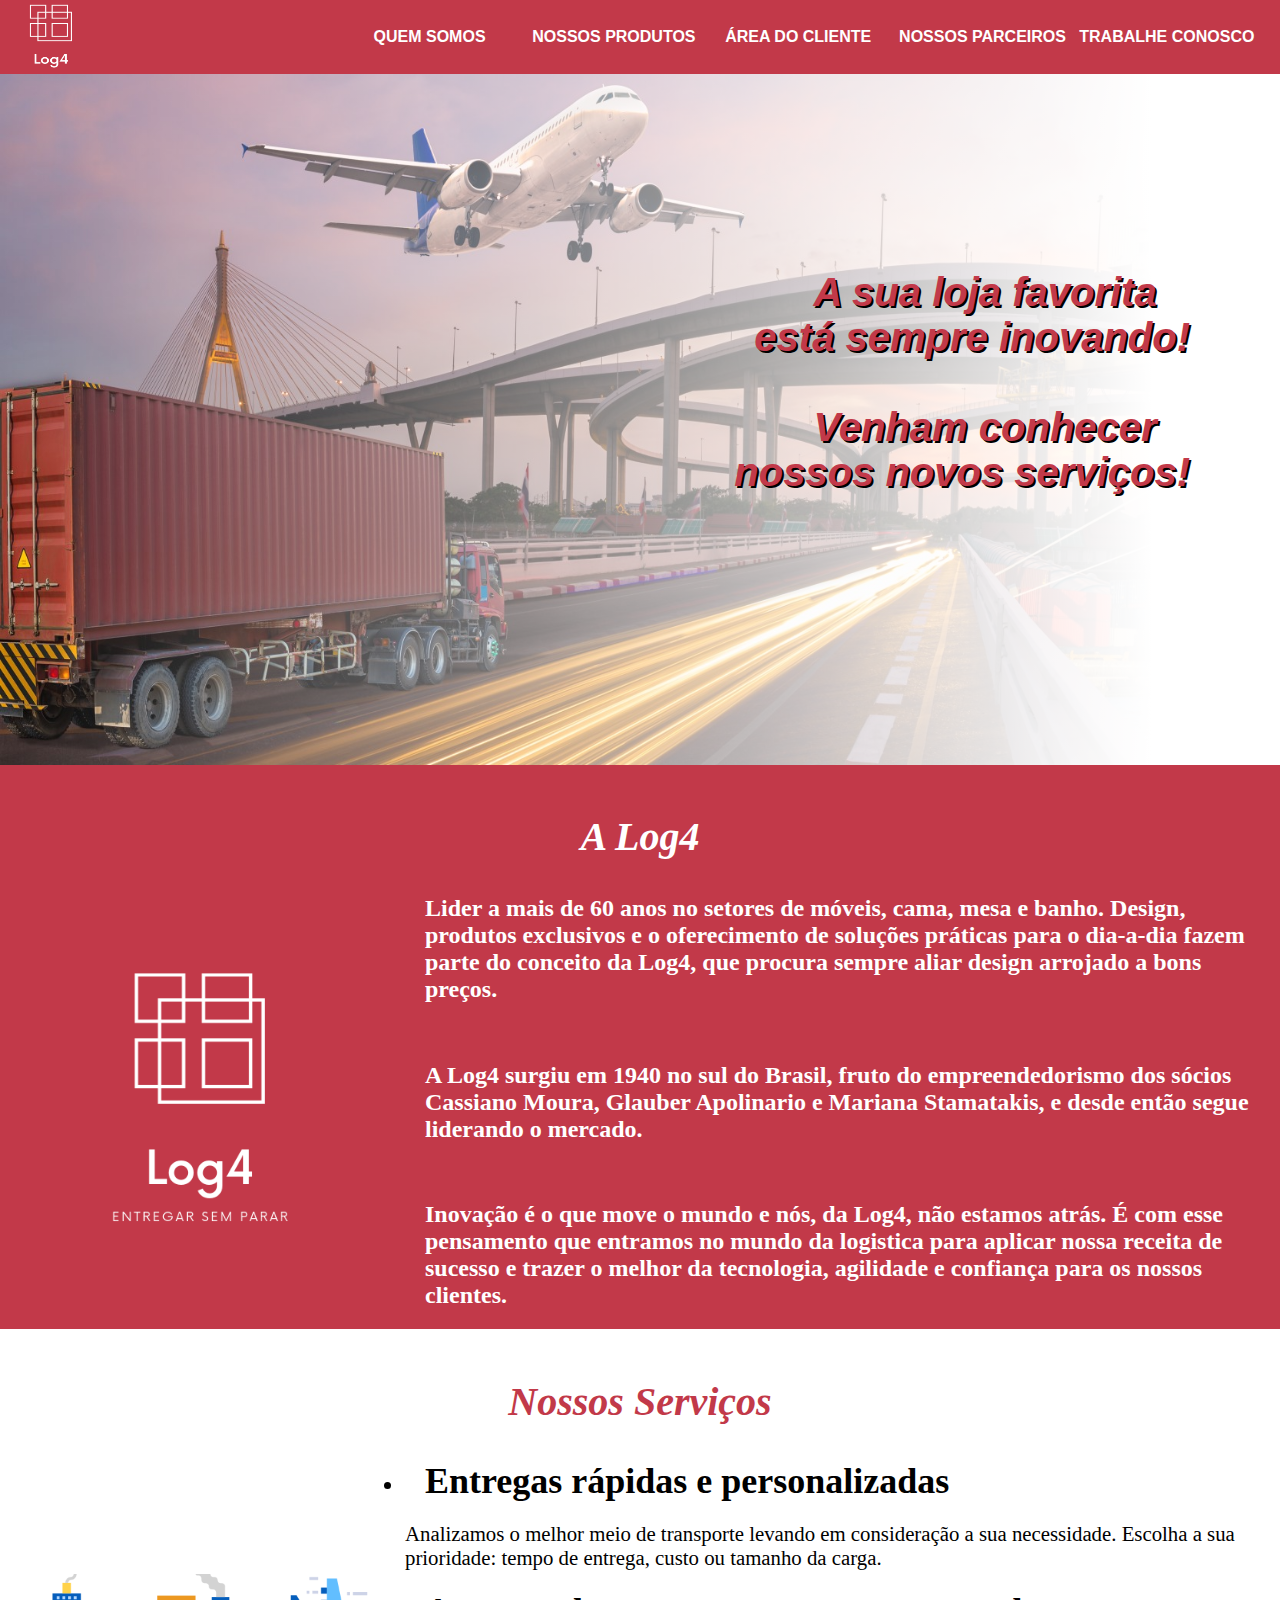
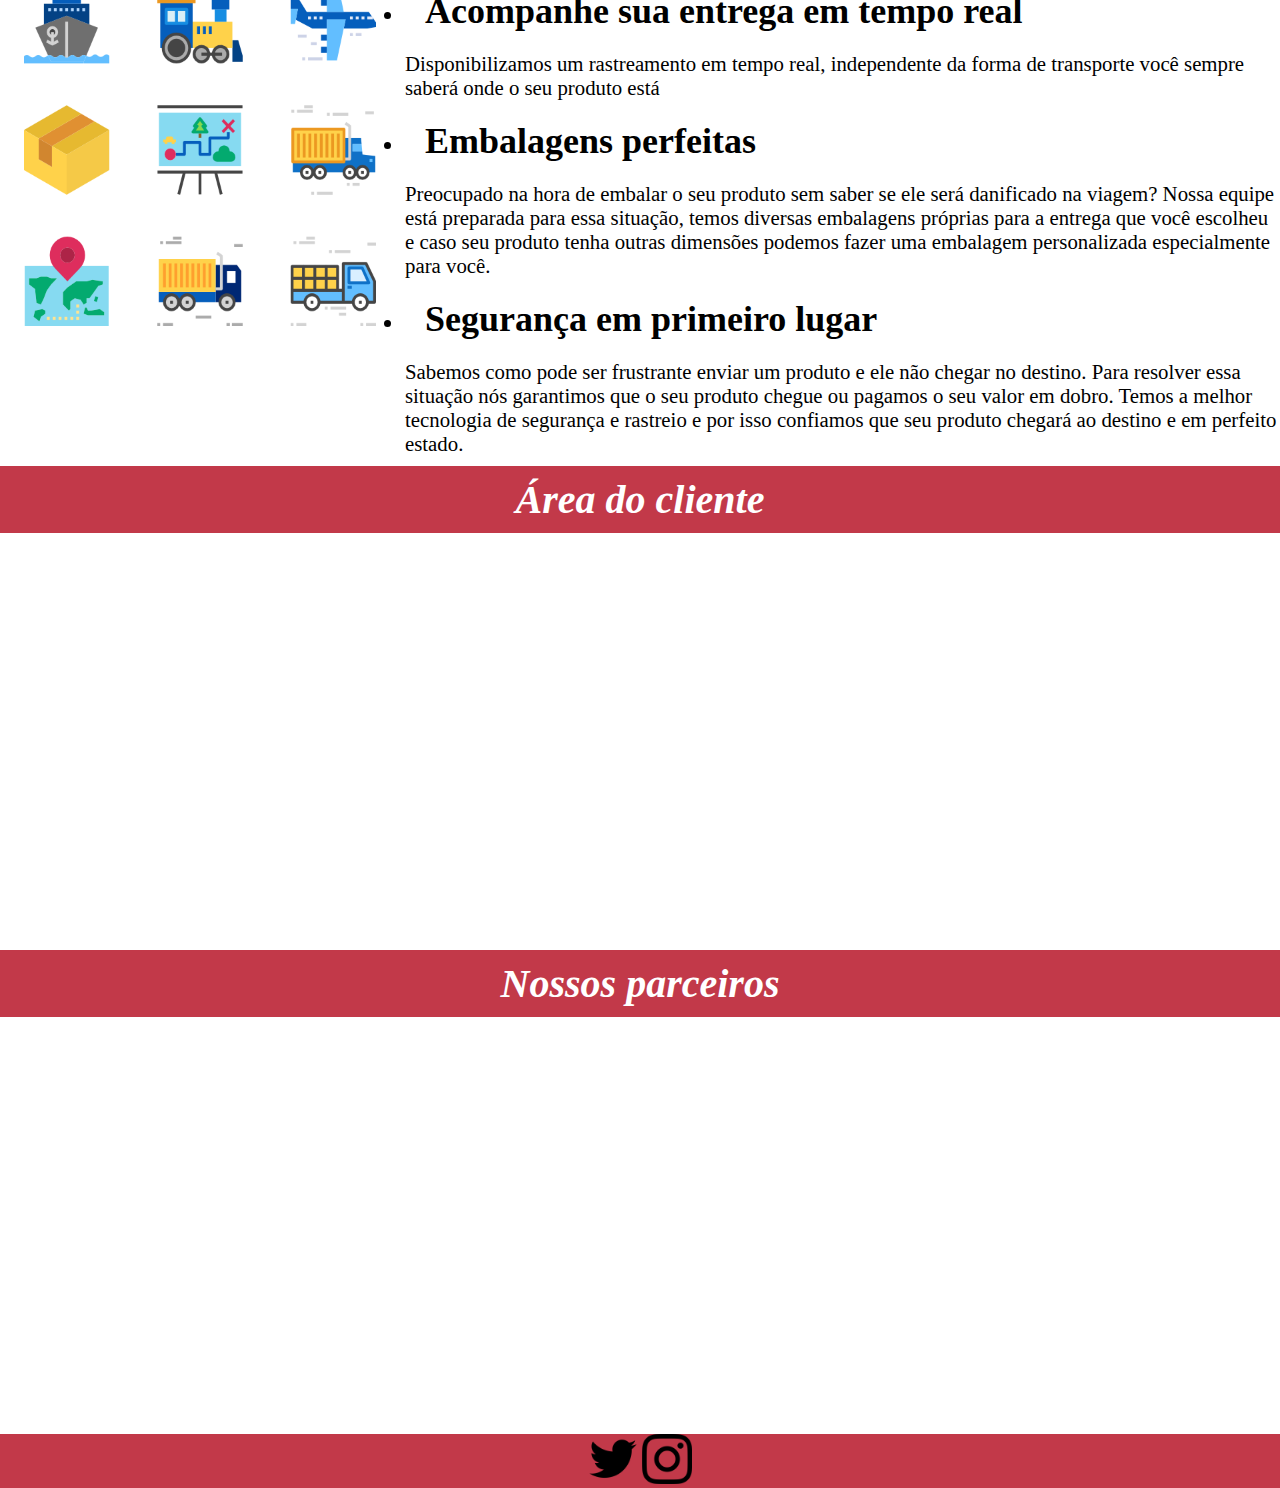
==== index.html @ bda20a0a "Adição do footer (básico)" ====
<!DOCTYPE html>
<html lang="en">
<head>
    <meta charset="UTF-8">
    <meta http-equiv="X-UA-Compatible" content="IE=edge">
    <meta name="viewport" content="width=device-width, initial-scale=1.0">
    <link rel="stylesheet" href="style.css">
    <title>Sua encomenda no caminho certo</title>
</head>
<body>

    <header>
        <div class="container_header">
            <a href="index.html"><img class="logo" src="./Imagens/logo2.png" alt="logo"></a>
            <nav class="navegacao">
                    <a href="#sobre_nos">Quem Somos</a></li>
                    <a href="#nossos_servicos">Nossos Produtos</a></li>
                    <a href="#area_cliente">Área do cliente</a></li>
                    <a href="#nossos_parceiros">Nossos Parceiros</a></li>
                    <a href="contato.html">Trabalhe Conosco</a></li>
                    <!-- <a href="">Contato</a></li> -->
            </nav>
        </div>
    </header>
    
    <main>
        
        <div class="fundo-foto">
            <h2 class="slogam">
                A sua loja favorita&nbsp&nbsp&nbsp <br> está sempre inovando! <br> <br>Venham conhecer&nbsp&nbsp&nbsp <br> nossos novos serviços! 
            </h2>
        </div> <!-- foto com slogan -->
        </div>
        <div id="sobre_nos"  class="layout-secao1"> <!-- Quem somos -->
            <h2 class="titulo-secao-menu">A Log4 </h2>
            <h3 class="texto-secao">Lider a mais de 60 anos no setores de móveis, cama, mesa e banho. Design, produtos exclusivos e o oferecimento de soluções práticas para o dia-a-dia fazem parte do conceito da Log4, que procura sempre aliar design arrojado a bons preços.</h3>

            <img src="./img/Log4.png" alt="logo log4" class="img">

            <h3 class="texto-secao">A Log4 surgiu em 1940 no sul do Brasil, fruto do empreendedorismo dos sócios Cassiano Moura, Glauber Apolinario e Mariana Stamatakis, e desde então segue liderando o mercado.</h3>
            
            <h3 class="texto-secao">Inovação é o que move o mundo e nós, da Log4, não estamos atrás. É com esse pensamento que entramos no mundo da logistica para aplicar nossa receita de sucesso e trazer o melhor da tecnologia, agilidade e confiança para os nossos clientes. 
            </h3>

            

        </div>
        <div id="nossos_servicos" class="layout-secao2"> <!-- Nossos Serviços -->
            <h2 class="titulo-secao-menu-branco"> Nossos Serviços </h2>

            <img src="./img/icones logistica.png" alt="logo log4" class="img">

            <ul>
                
                <li class="texto-secao"><b><h2>Entregas rápidas e personalizadas </h2></b></li>

                    <p> Analizamos o melhor meio de transporte levando em consideração a sua necessidade. Escolha a sua prioridade: tempo de entrega, custo ou tamanho da carga. </p>

                <li class="texto-secao"><b><h2>Acompanhe sua entrega em tempo real
                </h2></b></li>

                    <p>Disponibilizamos um rastreamento em tempo real, independente da forma de transporte você sempre saberá onde o seu produto está</p>

                <li class="texto-secao"><b><h2>Embalagens perfeitas
                </h2></b></li>

                    <p>Preocupado na hora de embalar o seu produto sem saber se ele será danificado na viagem? Nossa equipe está preparada para essa situação, temos diversas embalagens próprias para a entrega que você escolheu e caso seu produto tenha outras dimensões podemos fazer uma embalagem personalizada especialmente para você. </p>

                <li class="texto-secao"><b><h2> Segurança em primeiro lugar
                </h2></b></li>
                    <p> Sabemos como pode ser frustrante enviar um produto e ele não chegar no destino. Para resolver essa situação nós garantimos que o seu produto chegue ou pagamos o seu valor em dobro. Temos a melhor tecnologia de segurança e rastreio e por isso confiamos que seu produto chegará ao destino e em perfeito estado.</p>
            </ul>
            
        </div>
        <div id="area_cliente" class="layout-secao3"> <!-- Área do cliente -->
            <h2 class="titulo-secao-menu"> Área do cliente </h2>

        </div>
        <div id="nossos_parceiros" class="layout-secao4"> <!-- Nossos parceiros -->
            <h2 class="titulo-secao-menu"> Nossos parceiros</h2>
            
        </div>
    </main>
    
    <footer>
        <div>
            <a href="https://twitter.com"><img class="icones" src="./img/twitter.png" alt="twitter"></a>
            <a href="https://www.instagram.com"><img class="icones" src="./img/instagram.png" alt=""></a>
        </div>
    </footer>
    
</body>
</html>
---- style.css ----
*{
    margin: 0;
    padding: 0;
    box-sizing: border-box;
}
body{
    width: 100%;
    height: 100%;
}
/* #body_contato{
    width: 100%;
    height: 100%;
    position: relative;
} */
header{
    width: 100%;

}
a{
    text-transform: uppercase;
    
}
.container_header{
    position: fixed;
    display: flex;
    flex-direction: row;
    justify-content: space-between;
    vertical-align: middle;
    background-color: rgb(194, 57, 73);
    width: 100%;
    padding-left: 2%;
    padding-right: 2%;
}
.navegacao{
    display: grid;
    grid-template-columns: repeat(5,1fr);
    align-items: center;
    justify-content: center;
    width: 75%;
    font-size: 1em;
}

.logo{
    width: 50px;
    height: 70px;
}
.navegacao a{
    margin-left: 5%;
    color: white;
    text-align: center;
    font-family: sans-serif;
}
a:link, a:visited{
    text-decoration: none;
    font-weight: bolder;
}
a:hover{
    color: black;
}
form{
    font-size: 1em;
}
#f_nome{
    width: 20%;
}
#f_email{
    width: 20%;

}
#f_idade{
    width: 7%;
}
#f_sexo{
    width: 7%;
}
#f_experiencia{
    width: 20%;
}
#contato{
    color: #C23949;
    padding: 1%;
    display: grid;
    grid-template-columns: repeat(2,1fr);
    justify-content: center;
    /* position: relative; */
}

.icones{
    width: 50px;
    height: 50px;
}
footer{
    /* height: 10vh; */
    background-color: #C23949;
    height: 10%;
    width: 100%;
    text-align: center;
    margin-bottom: 0;
    bottom: 0;
    /* position: absolute; */
}
#footer_contato{
    /* height: 10vh; */
    background-color: #C23949;
    height: 7vh;
    width: 100%;
    text-align: center;
    margin-bottom: 0;
    bottom: 0;
    position: absolute;
}


@media screen and (max-device-width:480px) {
.navegacao{
    grid-template-columns: repeat(1,1fr);
    width: 100vw;
    text-align: center;
}
#contato{
    grid-template-columns: repeat(1,1fr);
}
.logo{
    display: none;
}
.container_header{
    padding: 0;
}

.navegacao a{
    margin-left: 0;
    padding-top: 2%;
    border-bottom: 1px solid black;
    width: 100%;
}

}


.fundo-foto {
    background-image: linear-gradient(to right, transparent 0%, #fff 60%), url(./img/transportes.jpg);
    height: 85vh;
    background-size: 100% 100%;
    -webkit-background-size: 150% 110%;
    -khtml-background-size: 100% 100%;
    -moz-background-size: 100% 100%
}



.fundo_contato{
    background-image:  url(./img/transportes.jpg);
    height: 25vh;
    background-size: 100% 100%;
    -webkit-background-size: 100% 320%;
}
.fundo_contato h2{
    padding-top: 6%;
    text-align: center;
    font-size: 3.5em;
    color: white;
    /* padding-right: 30%; */
    font-weight: bolder;
}

.slogam{
    text-align: right;
    margin-right: 10vh;
    padding-top: 30vh;
    color: #C23949;
    font-size: 40px;
    font-style: italic;
    font-weight: bolder;
    font-family: sans-serif ;
    text-shadow: 2px 2px black;
    /* position: absolute; */
    /* top: 2%; */
    /*justify-self: center;
    left: 25%; */
}


.titulo-secao-menu{
    padding: 10px;
    background-color: #C23949;
    color: white;
    grid-column: 1/3;
    text-align: center;
    font-size: 2.5em;
    font-style: italic;
    font-weight: bolder;
}
.titulo-secao-menu-branco{
    padding: 10px;
    background-color: white;
    color: #C23949;
    grid-column: 1/3;
    text-align: center;
    font-size: 2.5em;
    font-style: italic;
    font-weight: bolder;
}



.layout-secao1{
    padding-top: 3%;
    background-color: #C23949 ;
    color: white;
    display: grid;
    grid-template-columns: 0.5fr 2fr;
    grid-template-rows: 0.02fr 2fr 2fr 2fr;
    row-gap: 5px;
    column-gap: 5px;
    align-items: center;
}

    .img{
    grid-row: 2/5 ;
    width: 400px;
    height: 400px;
    padding-bottom: 6px;
}

.texto-secao {
    grid-column: 2/3;
    padding: 20px;
    font-size: 1.50em;
}

p{
    font-size: 1.3em;
}

.layout-secao2{
    padding-top: 3%;
    display: grid;
    grid-template-columns: 0.5fr 2fr;
    grid-template-rows: 0.02fr 2fr;
    row-gap: 5px;
    column-gap: 5px;
    align-items: center;}


.layout-secao3{
    display: grid;
    grid-template-columns: 0.5fr 2fr;
    grid-template-rows: 0.02fr 2fr 2fr 2fr;
    row-gap: 5px;
    column-gap: 5px;
    align-items: center;}

.layout-secao4{
    display: grid;
    grid-template-columns: 0.5fr 2fr;
    grid-template-rows: 0.02fr 2fr 2fr 2fr;
    row-gap: 5px;
    column-gap: 5px;
    align-items: center;}

    .layout-secao5{
        display: grid;
        grid-template-columns: 0.5fr 2fr;
        grid-template-rows: 0.02fr 2fr 2fr 2fr;
        row-gap: 5px;
        column-gap: 5px;
        align-items: center;}
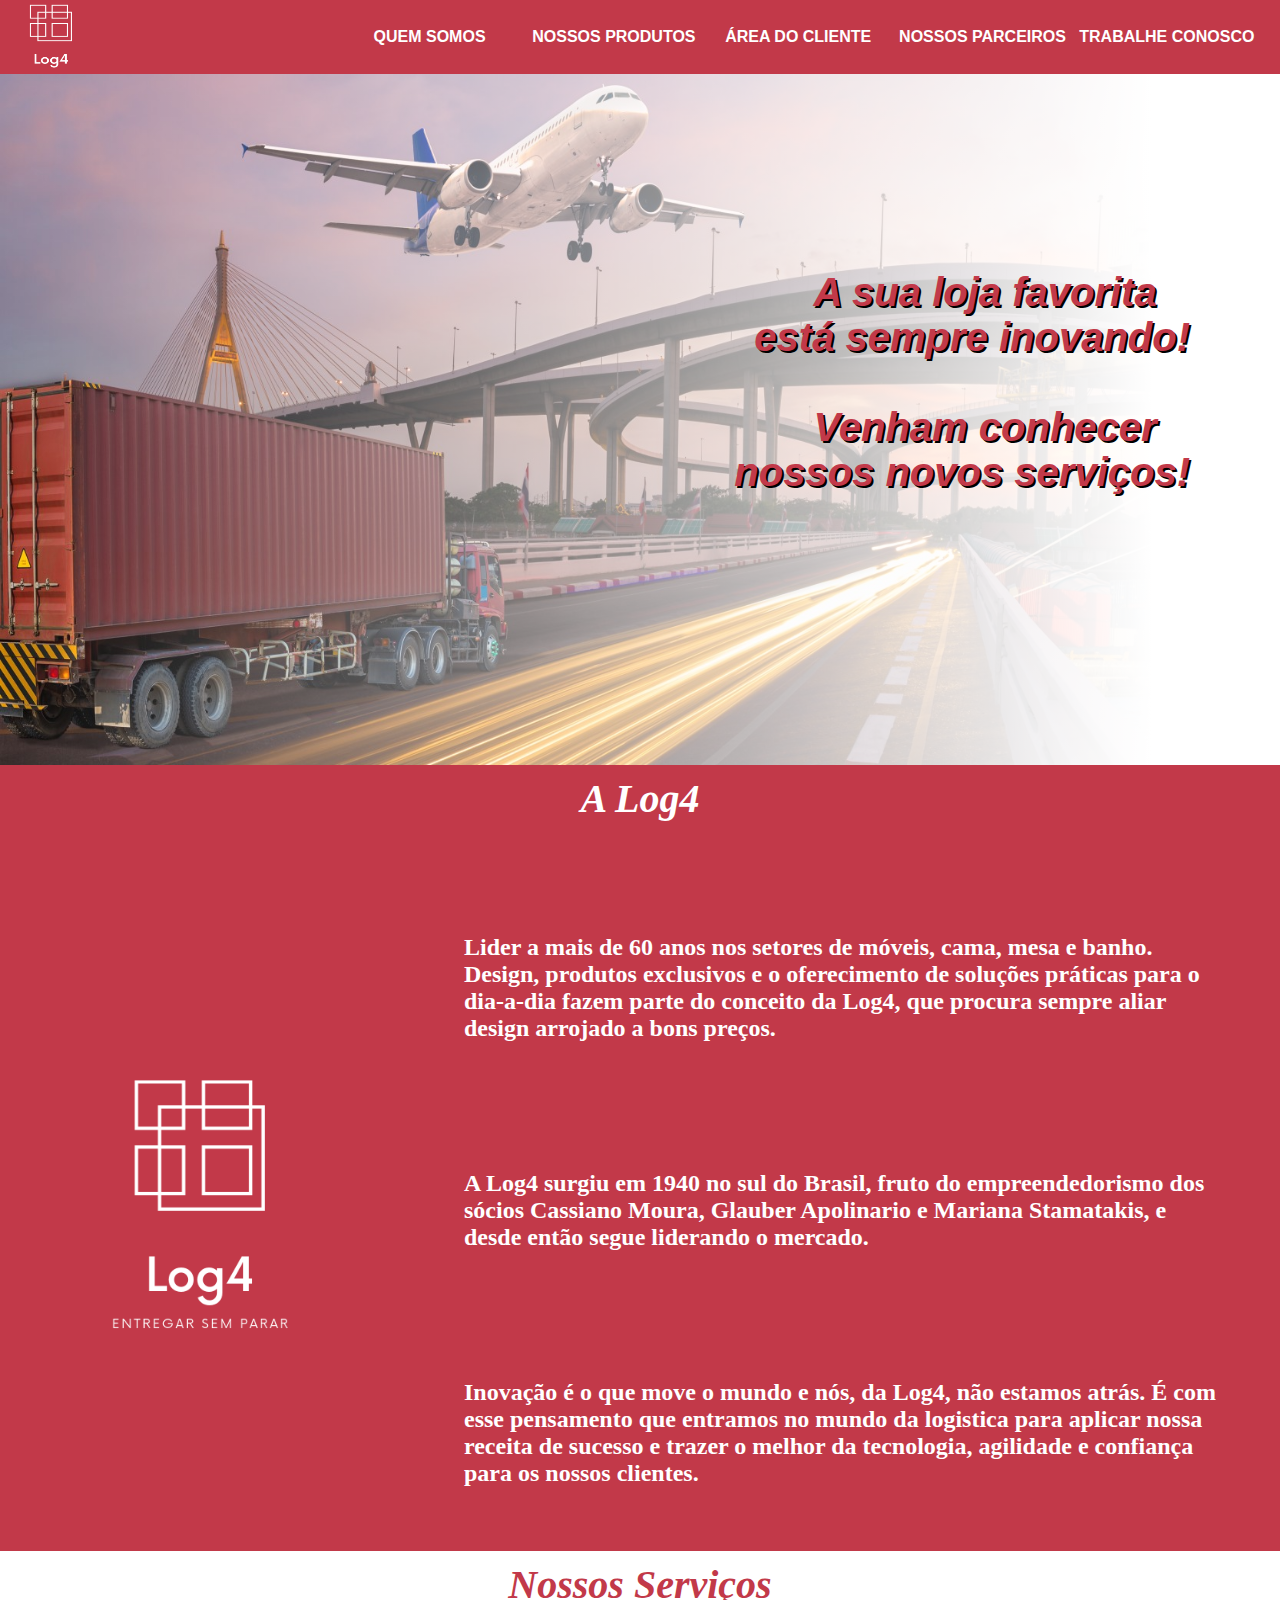
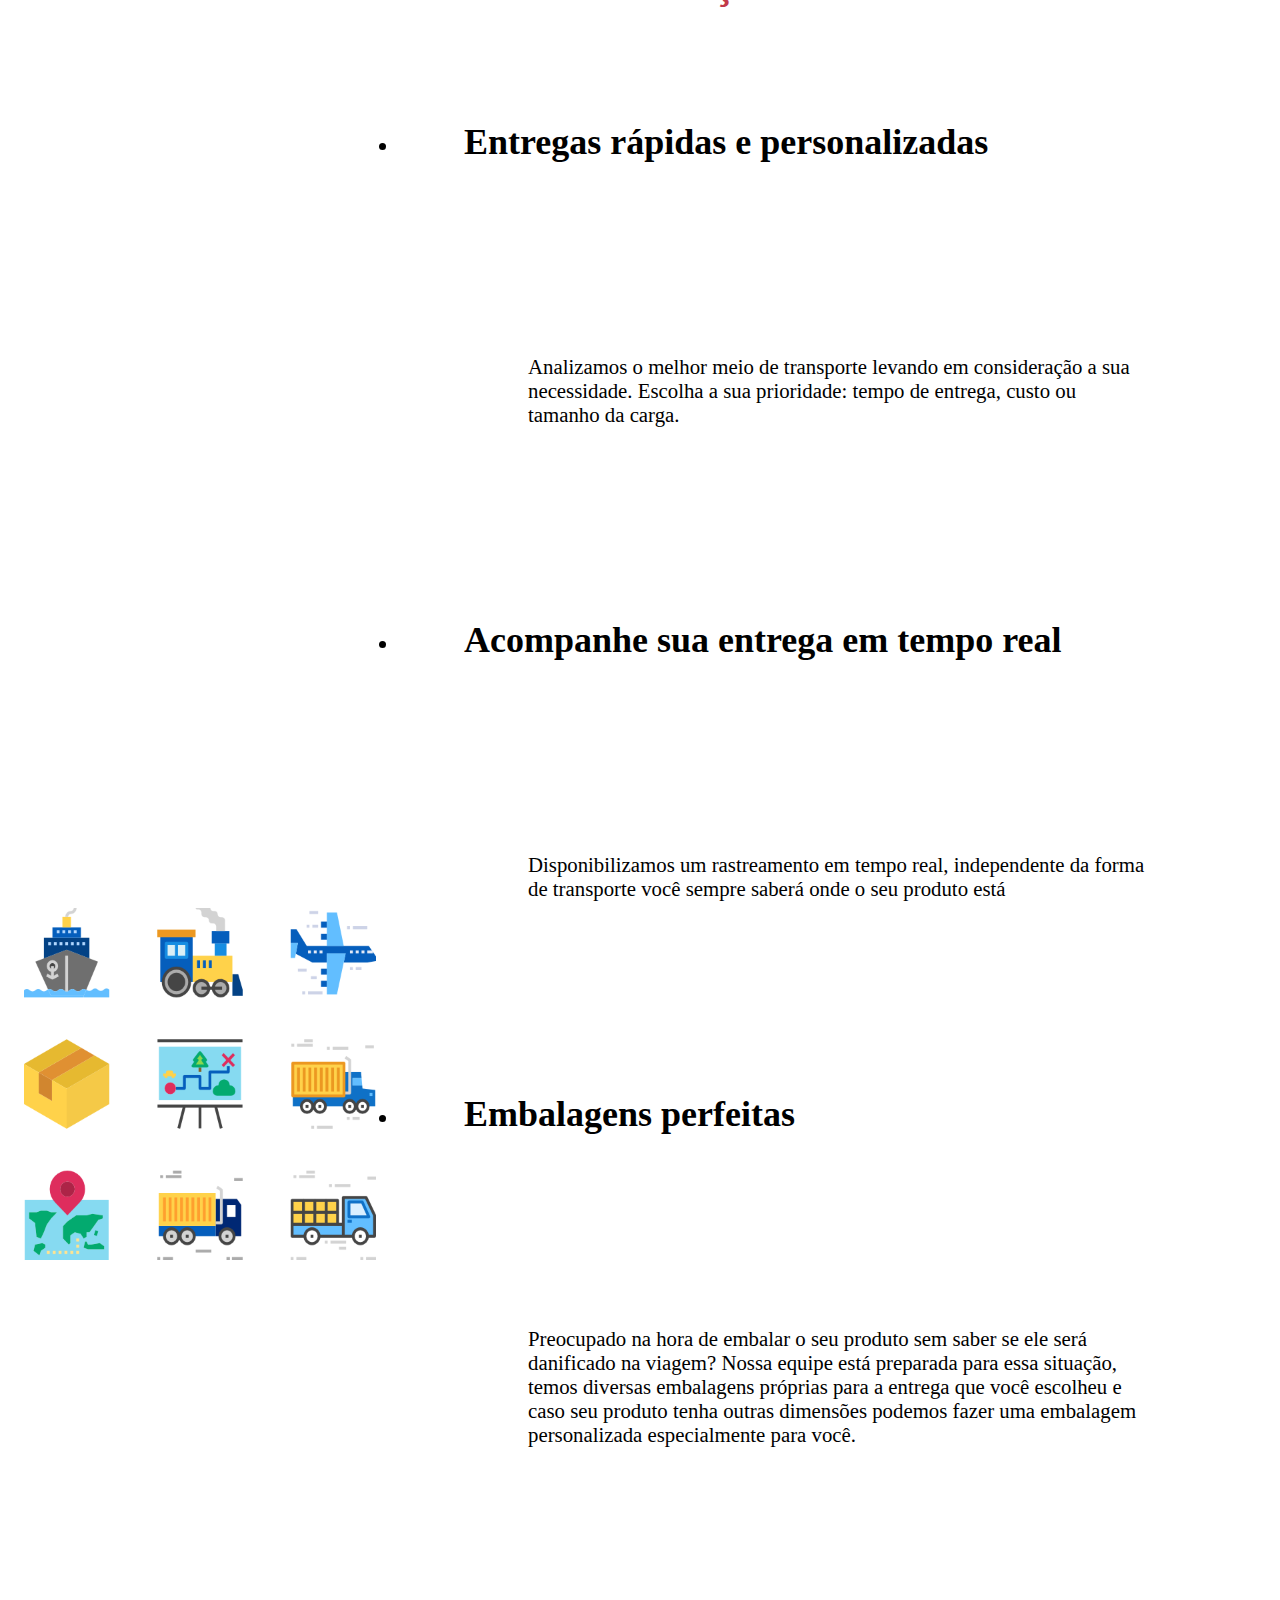
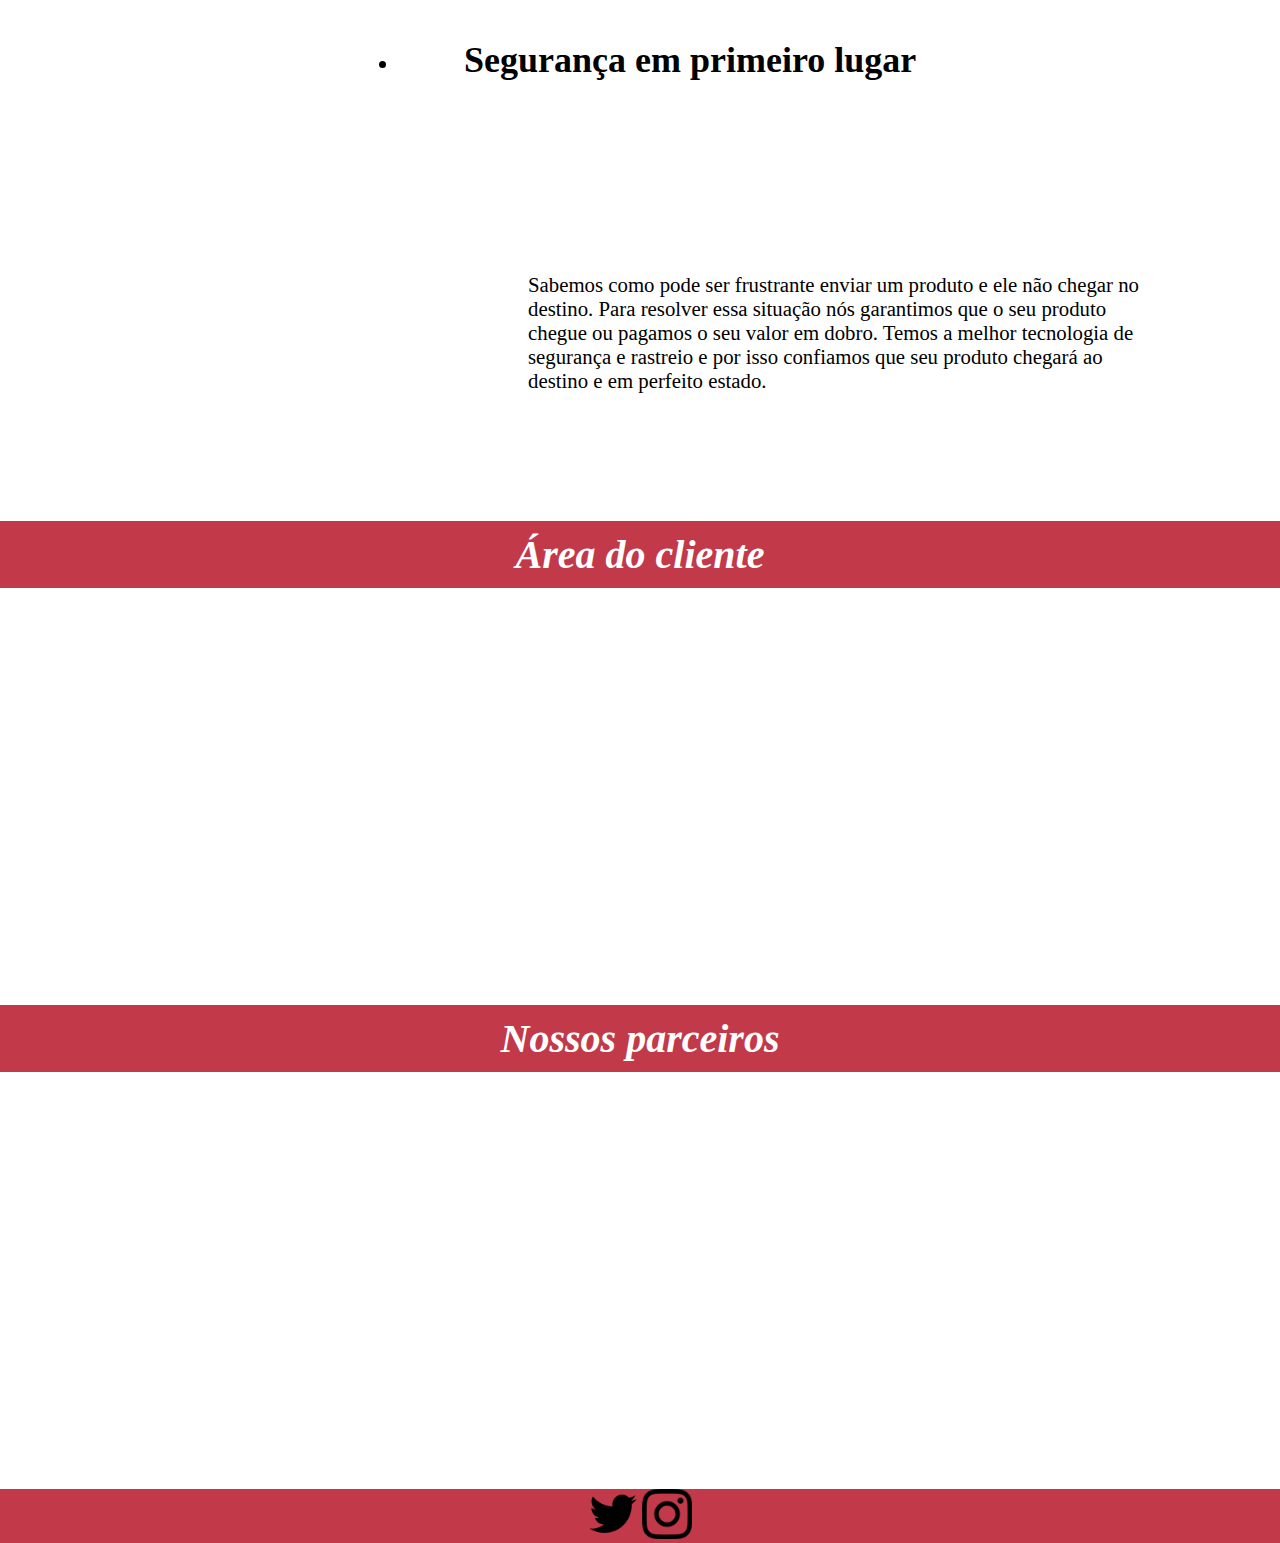
==== commit 04af6fe2: "correções de responsividade da tela principal" ====
--- a/index.html
+++ b/index.html
@@ -31,46 +31,46 @@
             </h2>
         </div> <!-- foto com slogan -->
         </div>
+        <h2 class="titulo-secao-menu">A Log4 </h2>
         <div id="sobre_nos"  class="layout-secao1"> <!-- Quem somos -->
-            <h2 class="titulo-secao-menu">A Log4 </h2>
-            <h3 class="texto-secao">Lider a mais de 60 anos no setores de móveis, cama, mesa e banho. Design, produtos exclusivos e o oferecimento de soluções práticas para o dia-a-dia fazem parte do conceito da Log4, que procura sempre aliar design arrojado a bons preços.</h3>
+            <section class="divsecao1">
+                <img src="./img/Log4.png" alt="logo log4" class="img">
+            </section>
+            <section class="divsecao1">
+                <h3 class="texto-secao">Lider a mais de 60 anos nos setores de móveis, cama, mesa e banho. Design, produtos exclusivos e o oferecimento de soluções práticas para o dia-a-dia fazem parte do conceito da Log4, que procura sempre aliar design arrojado a bons preços.</h3>
+                <h3 class="texto-secao">A Log4 surgiu em 1940 no sul do Brasil, fruto do empreendedorismo dos sócios Cassiano Moura, Glauber Apolinario e Mariana Stamatakis, e desde então segue liderando o mercado.</h3>
+                <h3 class="texto-secao">Inovação é o que move o mundo e nós, da Log4, não estamos atrás. É com esse pensamento que entramos no mundo da logistica para aplicar nossa receita de sucesso e trazer o melhor da tecnologia, agilidade e confiança para os nossos clientes.</h3>
+            </section>    
+        </div>
+        
+        <h2 class="titulo-secao-menu-branco"> Nossos Serviços </h2>
+        
+        <div id="nossos_servicos" class="layout-secao2"> <!-- Nossos Serviços -->
+            <section class="divsecao2">
+                <img src="./img/icones logistica.png" alt="logo log4" class="img">
+            </section>
+            <section class="divsecao2">
+                <ul>
+                    
+                    <li class="texto-secao"><b><h2>Entregas rápidas e personalizadas </h2></b></li>
 
-            <img src="./img/Log4.png" alt="logo log4" class="img">
+                        <p> Analizamos o melhor meio de transporte levando em consideração a sua necessidade. Escolha a sua prioridade: tempo de entrega, custo ou tamanho da carga. </p>
 
-            <h3 class="texto-secao">A Log4 surgiu em 1940 no sul do Brasil, fruto do empreendedorismo dos sócios Cassiano Moura, Glauber Apolinario e Mariana Stamatakis, e desde então segue liderando o mercado.</h3>
-            
-            <h3 class="texto-secao">Inovação é o que move o mundo e nós, da Log4, não estamos atrás. É com esse pensamento que entramos no mundo da logistica para aplicar nossa receita de sucesso e trazer o melhor da tecnologia, agilidade e confiança para os nossos clientes. 
-            </h3>
+                    <li class="texto-secao"><b><h2>Acompanhe sua entrega em tempo real
+                    </h2></b></li>
 
-            
+                        <p>Disponibilizamos um rastreamento em tempo real, independente da forma de transporte você sempre saberá onde o seu produto está</p>
 
-        </div>
-        <div id="nossos_servicos" class="layout-secao2"> <!-- Nossos Serviços -->
-            <h2 class="titulo-secao-menu-branco"> Nossos Serviços </h2>
+                    <li class="texto-secao"><b><h2>Embalagens perfeitas
+                    </h2></b></li>
 
-            <img src="./img/icones logistica.png" alt="logo log4" class="img">
+                        <p>Preocupado na hora de embalar o seu produto sem saber se ele será danificado na viagem? Nossa equipe está preparada para essa situação, temos diversas embalagens próprias para a entrega que você escolheu e caso seu produto tenha outras dimensões podemos fazer uma embalagem personalizada especialmente para você. </p>
 
-            <ul>
-                
-                <li class="texto-secao"><b><h2>Entregas rápidas e personalizadas </h2></b></li>
-
-                    <p> Analizamos o melhor meio de transporte levando em consideração a sua necessidade. Escolha a sua prioridade: tempo de entrega, custo ou tamanho da carga. </p>
-
-                <li class="texto-secao"><b><h2>Acompanhe sua entrega em tempo real
-                </h2></b></li>
-
-                    <p>Disponibilizamos um rastreamento em tempo real, independente da forma de transporte você sempre saberá onde o seu produto está</p>
-
-                <li class="texto-secao"><b><h2>Embalagens perfeitas
-                </h2></b></li>
-
-                    <p>Preocupado na hora de embalar o seu produto sem saber se ele será danificado na viagem? Nossa equipe está preparada para essa situação, temos diversas embalagens próprias para a entrega que você escolheu e caso seu produto tenha outras dimensões podemos fazer uma embalagem personalizada especialmente para você. </p>
-
-                <li class="texto-secao"><b><h2> Segurança em primeiro lugar
-                </h2></b></li>
-                    <p> Sabemos como pode ser frustrante enviar um produto e ele não chegar no destino. Para resolver essa situação nós garantimos que o seu produto chegue ou pagamos o seu valor em dobro. Temos a melhor tecnologia de segurança e rastreio e por isso confiamos que seu produto chegará ao destino e em perfeito estado.</p>
-            </ul>
-            
+                    <li class="texto-secao"><b><h2> Segurança em primeiro lugar
+                    </h2></b></li>
+                        <p> Sabemos como pode ser frustrante enviar um produto e ele não chegar no destino. Para resolver essa situação nós garantimos que o seu produto chegue ou pagamos o seu valor em dobro. Temos a melhor tecnologia de segurança e rastreio e por isso confiamos que seu produto chegará ao destino e em perfeito estado.</p>
+                </ul>
+            </section>
         </div>
         <div id="area_cliente" class="layout-secao3"> <!-- Área do cliente -->
             <h2 class="titulo-secao-menu"> Área do cliente </h2>
--- a/style.css
+++ b/style.css
@@ -133,6 +133,17 @@
     border-bottom: 1px solid black;
     width: 100%;
 }
+.fundo-foto{
+    display: none;
+}
+
+#sobre_nos{
+    grid-template-columns: repeat(1,1fr);
+}
+
+#nossos_servicos{
+    grid-template-columns: repeat(1,1fr);
+}
 
 }
 
@@ -209,13 +220,20 @@
     color: white;
     display: grid;
     grid-template-columns: 0.5fr 2fr;
+    /* grid-template-columns: 0.5fr 2fr;
     grid-template-rows: 0.02fr 2fr 2fr 2fr;
     row-gap: 5px;
-    column-gap: 5px;
+    column-gap: 5px; */
     align-items: center;
-}
-
-    .img{
+    justify-content: center;
+}
+
+.divsecao1{
+
+}
+
+
+.img{
     grid-row: 2/5 ;
     width: 400px;
     height: 400px;
@@ -224,22 +242,24 @@
 
 .texto-secao {
     grid-column: 2/3;
-    padding: 20px;
+    padding: 5vw;
     font-size: 1.50em;
 }
 
 p{
     font-size: 1.3em;
+    padding: 10vw;
 }
 
 .layout-secao2{
     padding-top: 3%;
     display: grid;
     grid-template-columns: 0.5fr 2fr;
-    grid-template-rows: 0.02fr 2fr;
-    row-gap: 5px;
-    column-gap: 5px;
-    align-items: center;}
+    /* grid-template-rows: 0.02fr 2fr;
+    row-gap: 5px;
+    column-gap: 5px; */
+    align-items: center;
+    justify-content: center;}
 
 
 .layout-secao3{
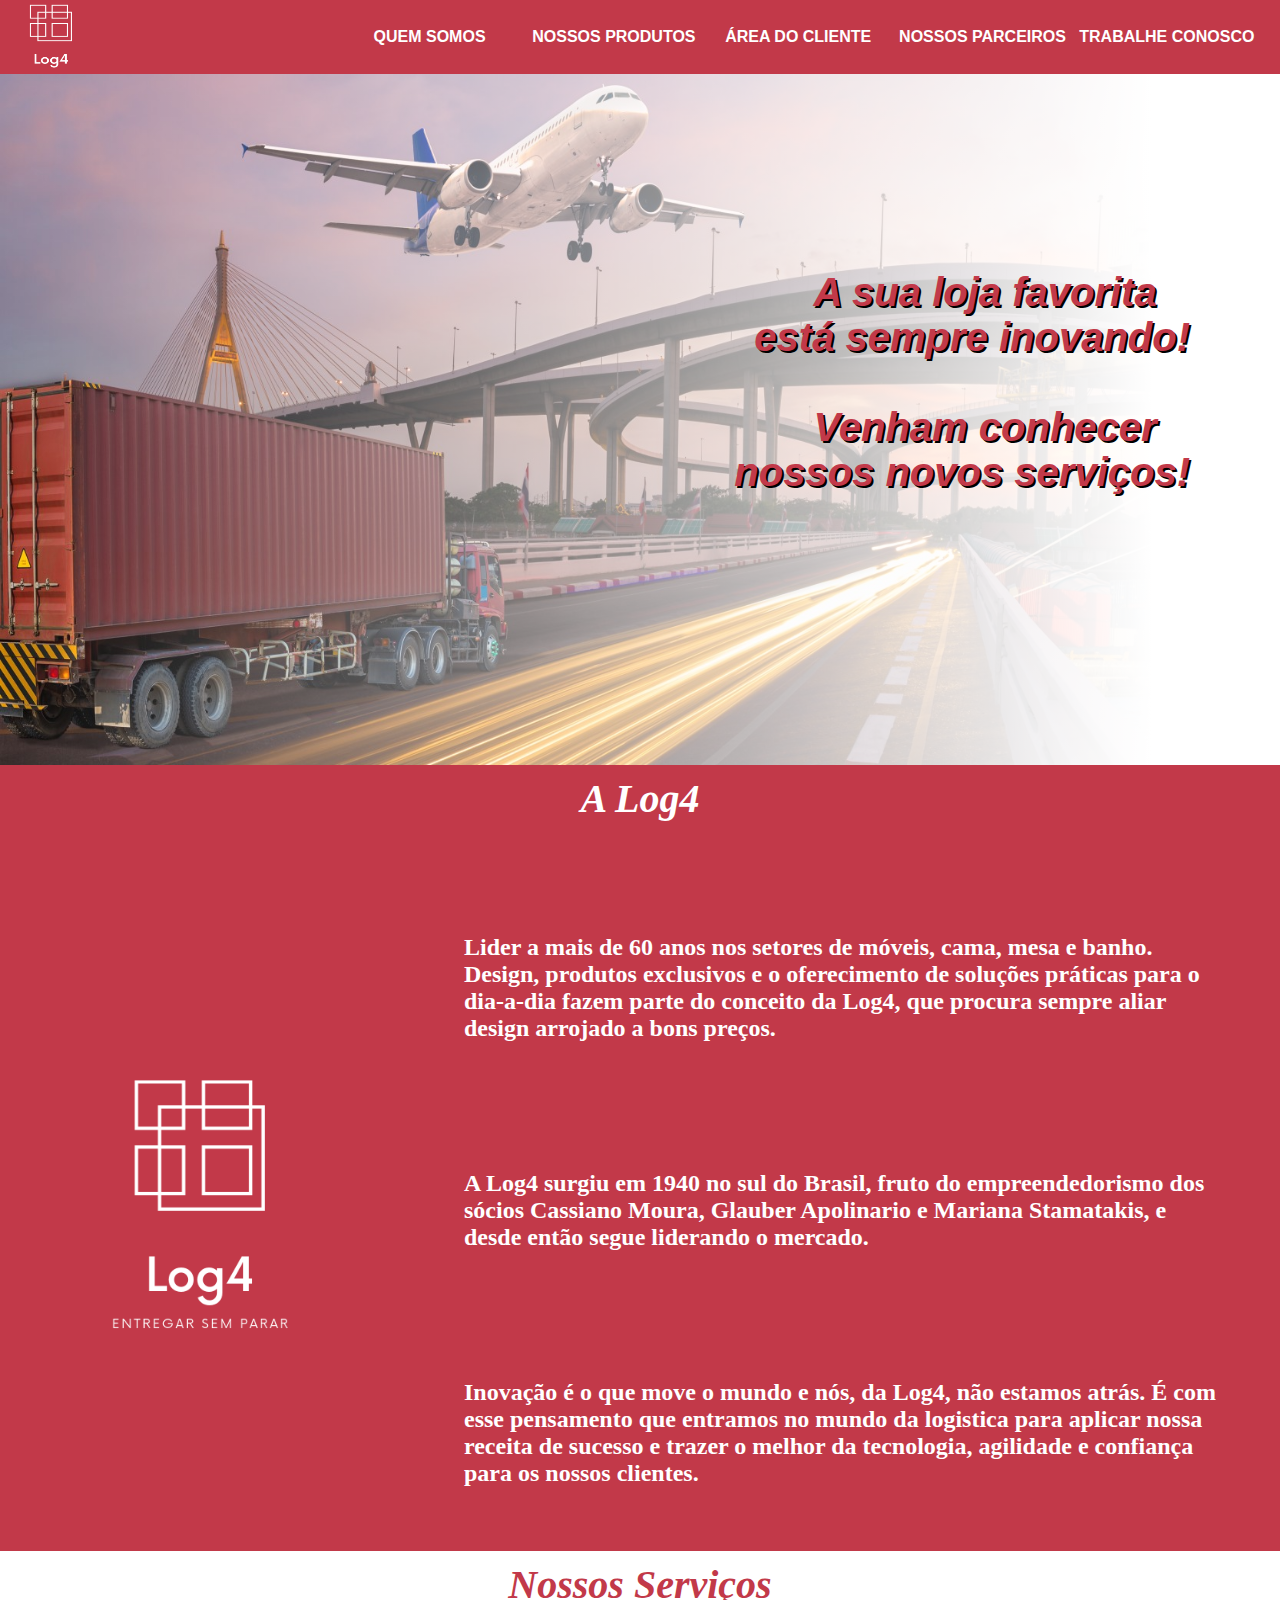
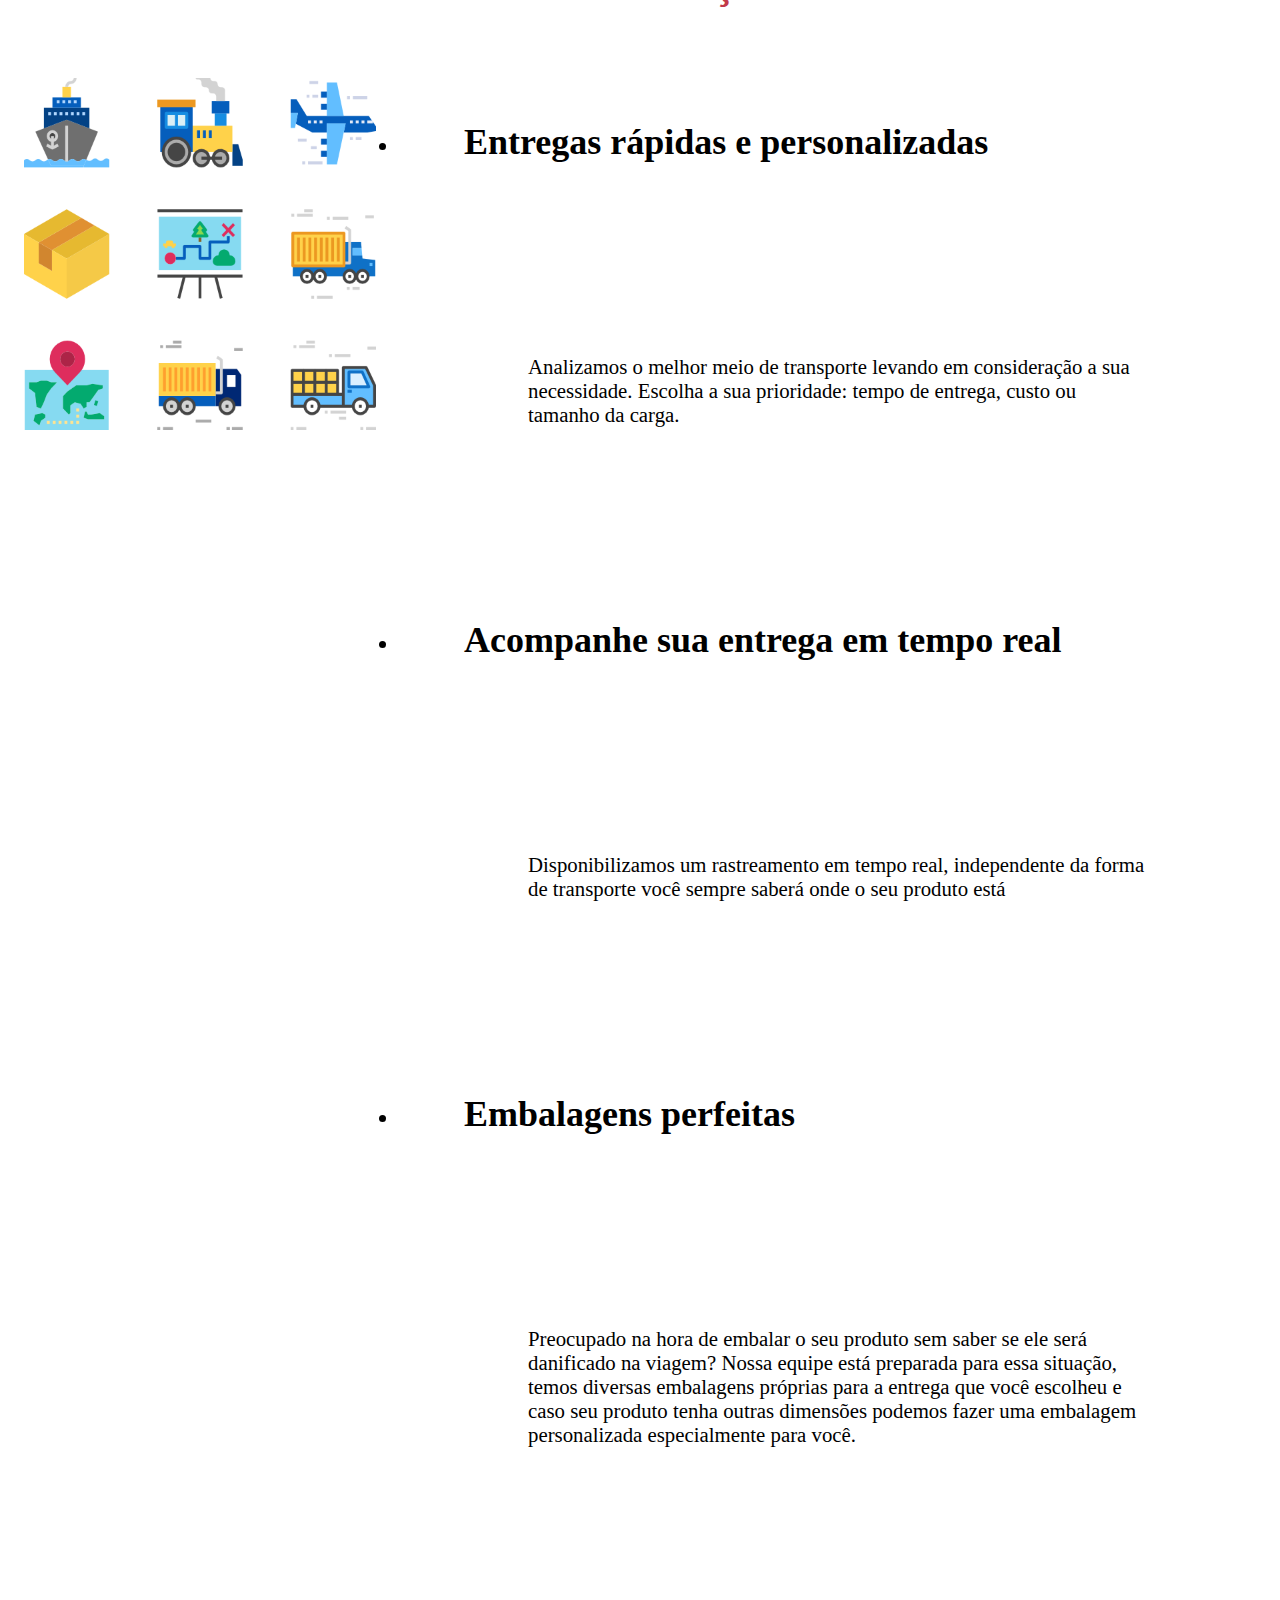
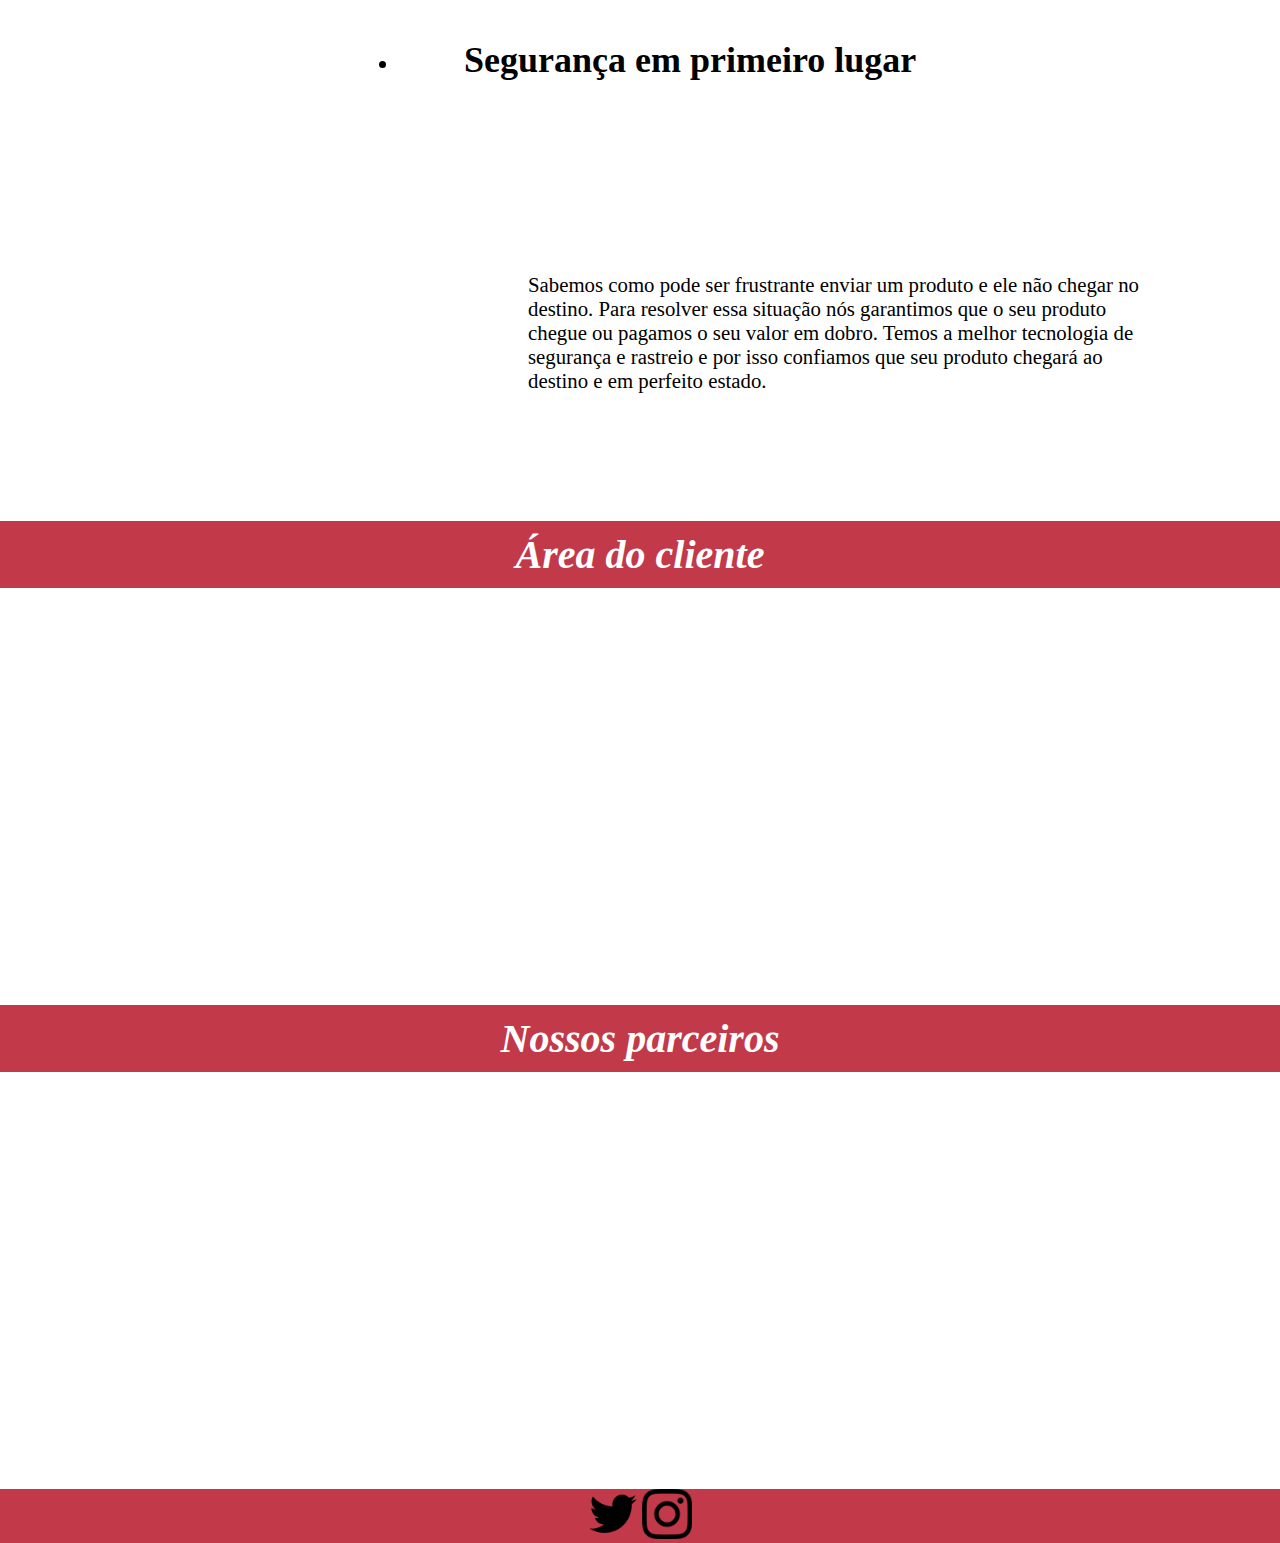
==== commit 392c1f66: "recorte dos icones de logistica" ====
--- a/index.html
+++ b/index.html
@@ -51,21 +51,14 @@
             </section>
             <section class="divsecao2">
                 <ul>
-                    
                     <li class="texto-secao"><b><h2>Entregas rápidas e personalizadas </h2></b></li>
-
                         <p> Analizamos o melhor meio de transporte levando em consideração a sua necessidade. Escolha a sua prioridade: tempo de entrega, custo ou tamanho da carga. </p>
-
                     <li class="texto-secao"><b><h2>Acompanhe sua entrega em tempo real
                     </h2></b></li>
-
                         <p>Disponibilizamos um rastreamento em tempo real, independente da forma de transporte você sempre saberá onde o seu produto está</p>
-
                     <li class="texto-secao"><b><h2>Embalagens perfeitas
                     </h2></b></li>
-
                         <p>Preocupado na hora de embalar o seu produto sem saber se ele será danificado na viagem? Nossa equipe está preparada para essa situação, temos diversas embalagens próprias para a entrega que você escolheu e caso seu produto tenha outras dimensões podemos fazer uma embalagem personalizada especialmente para você. </p>
-
                     <li class="texto-secao"><b><h2> Segurança em primeiro lugar
                     </h2></b></li>
                         <p> Sabemos como pode ser frustrante enviar um produto e ele não chegar no destino. Para resolver essa situação nós garantimos que o seu produto chegue ou pagamos o seu valor em dobro. Temos a melhor tecnologia de segurança e rastreio e por isso confiamos que seu produto chegará ao destino e em perfeito estado.</p>
--- a/style.css
+++ b/style.css
@@ -228,9 +228,7 @@
     justify-content: center;
 }
 
-.divsecao1{
-
-}
+
 
 
 .img{
@@ -258,9 +256,9 @@
     /* grid-template-rows: 0.02fr 2fr;
     row-gap: 5px;
     column-gap: 5px; */
-    align-items: center;
-    justify-content: center;}
-
+    /* align-items: center;
+    justify-content: center;} */
+}
 
 .layout-secao3{
     display: grid;
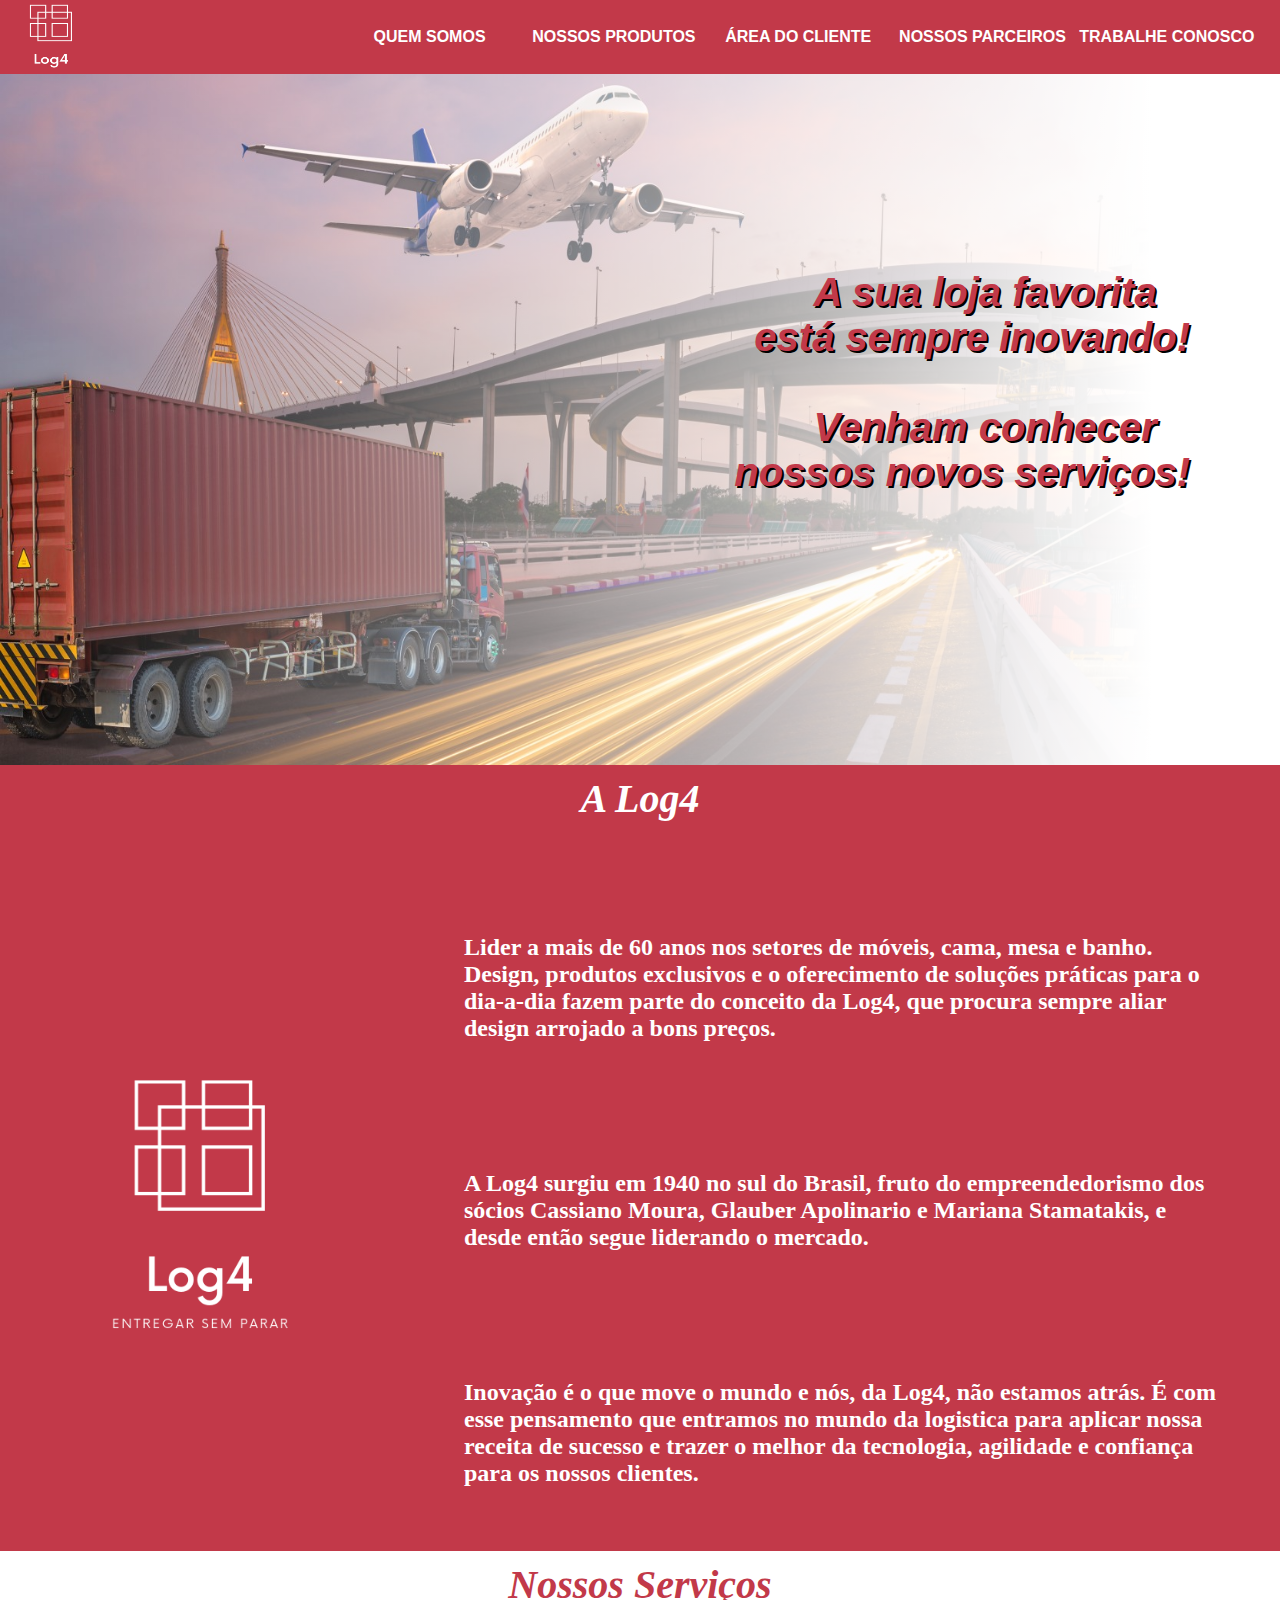
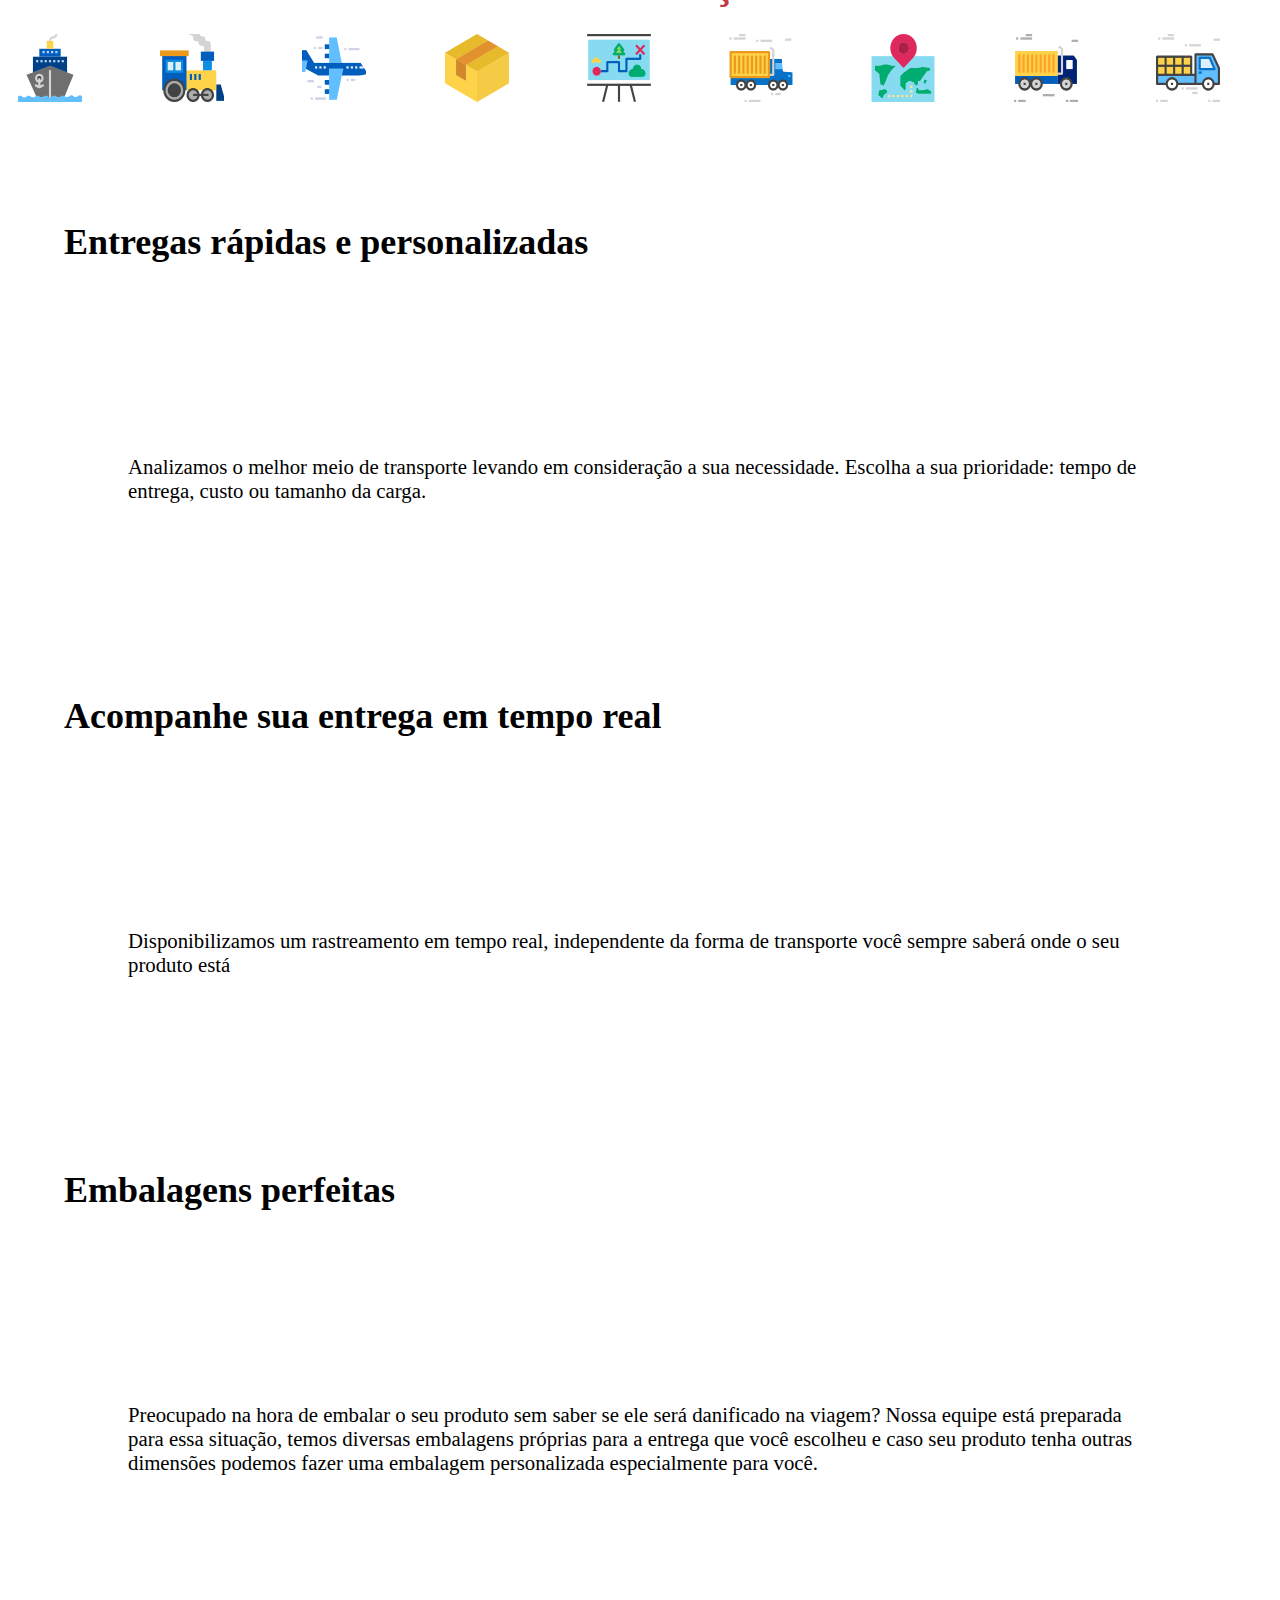
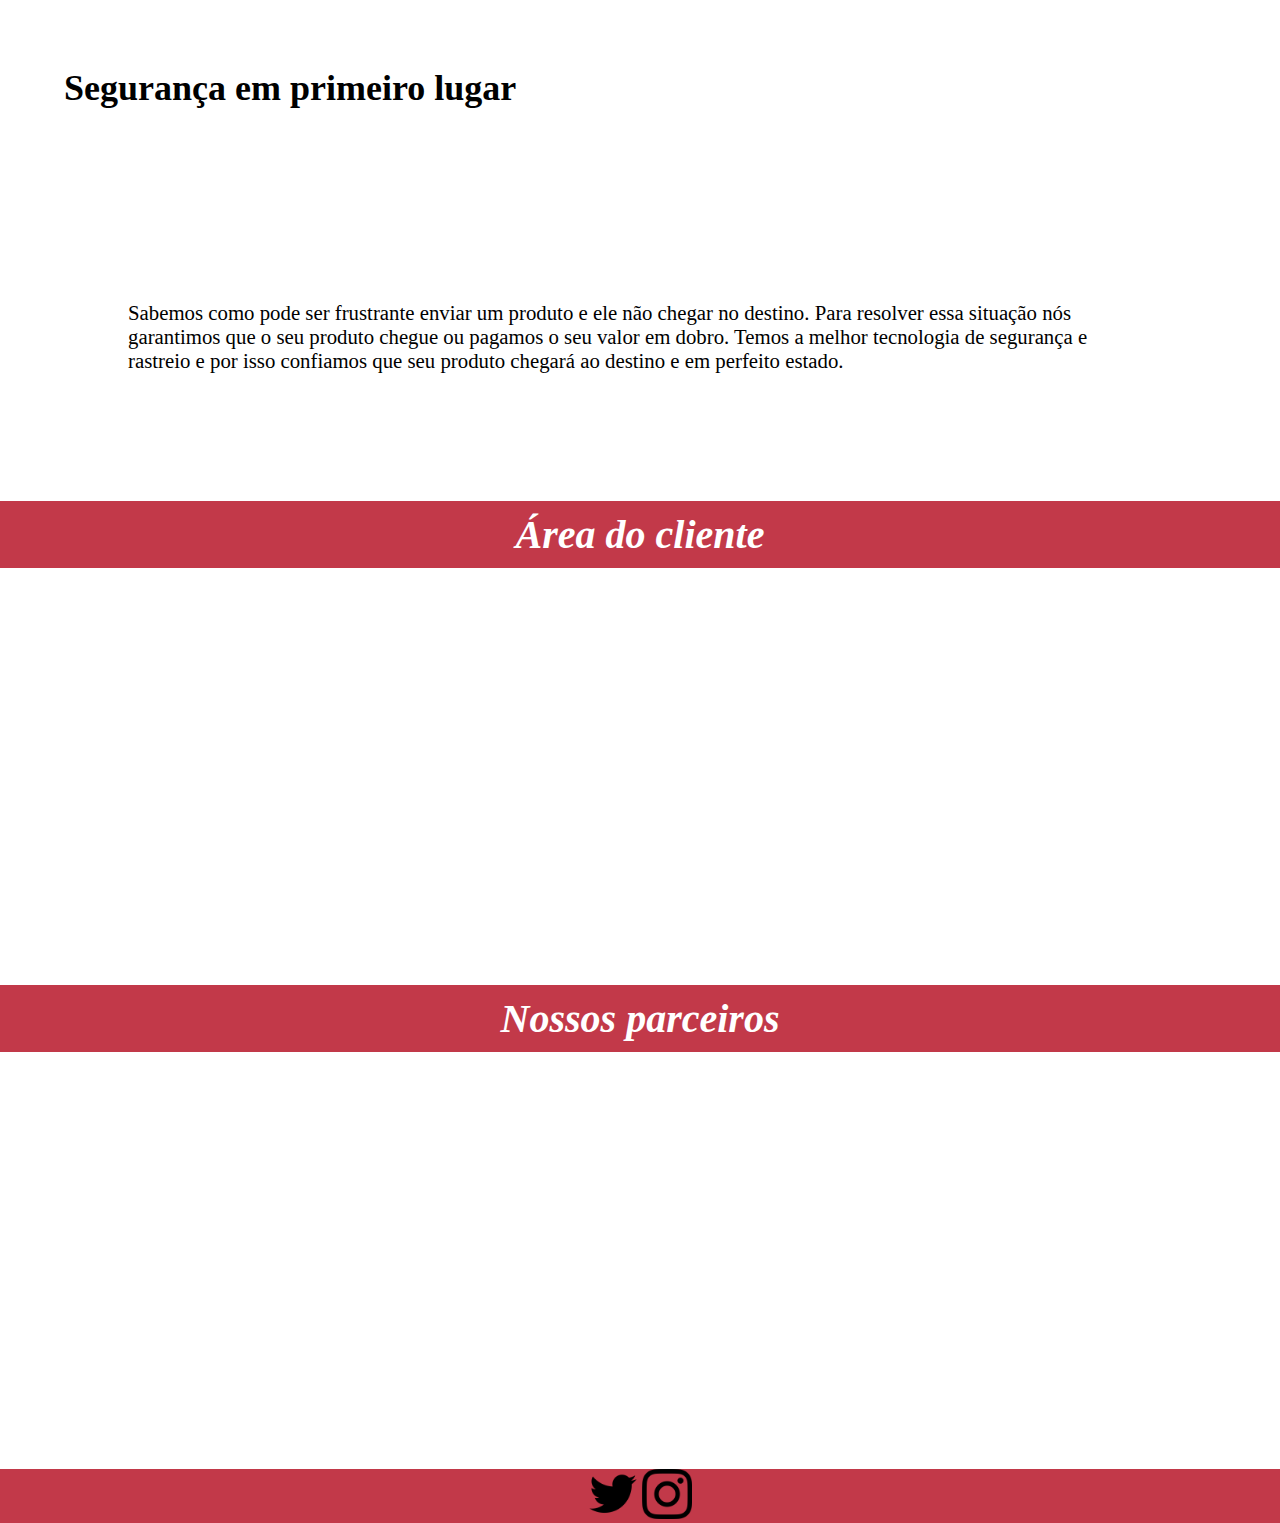
==== commit 467b9633: "alteração da disposição dos icones de logistica" ====
--- a/index.html
+++ b/index.html
@@ -44,12 +44,21 @@
         </div>
         
         <h2 class="titulo-secao-menu-branco"> Nossos Serviços </h2>
-        
+        <section class="divsecao2">
+            <!-- <img src="./img/icones logistica.png" alt="logo log4" class="img"> -->
+            <img src="./img/icones logistica1.png" alt="icone_logistica_1" class="icones_logistica">
+            <img src="./img/icones logistica2.png" alt="icone_logistica_2" class="icones_logistica">
+            <img src="./img/icones logistica3.png" alt="icone_logistica_3" class="icones_logistica">
+            <img src="./img/icones logistica4.png" alt="icone_logistica_4" class="icones_logistica">
+            <img src="./img/icones logistica5.png" alt="icone_logistica_5" class="icones_logistica">
+            <img src="./img/icones logistica6.png" alt="icone_logistica_6" class="icones_logistica">
+            <img src="./img/icones logistica7.png" alt="icone_logistica_7" class="icones_logistica">
+            <img src="./img/icones logistica8.png" alt="icone_logistica_8" class="icones_logistica">
+            <img src="./img/icones logistica9.png" alt="icone_logistica_9" class="icones_logistica">
+        </section>
         <div id="nossos_servicos" class="layout-secao2"> <!-- Nossos Serviços -->
-            <section class="divsecao2">
-                <img src="./img/icones logistica.png" alt="logo log4" class="img">
-            </section>
-            <section class="divsecao2">
+            
+            <section >
                 <ul>
                     <li class="texto-secao"><b><h2>Entregas rápidas e personalizadas </h2></b></li>
                         <p> Analizamos o melhor meio de transporte levando em consideração a sua necessidade. Escolha a sua prioridade: tempo de entrega, custo ou tamanho da carga. </p>
--- a/style.css
+++ b/style.css
@@ -89,6 +89,10 @@
     width: 50px;
     height: 50px;
 }
+.icones_logistica{
+    width: 100px;
+    height: 100px;
+}
 footer{
     /* height: 10vh; */
     background-color: #C23949;
@@ -111,41 +115,6 @@
 }
 
 
-@media screen and (max-device-width:480px) {
-.navegacao{
-    grid-template-columns: repeat(1,1fr);
-    width: 100vw;
-    text-align: center;
-}
-#contato{
-    grid-template-columns: repeat(1,1fr);
-}
-.logo{
-    display: none;
-}
-.container_header{
-    padding: 0;
-}
-
-.navegacao a{
-    margin-left: 0;
-    padding-top: 2%;
-    border-bottom: 1px solid black;
-    width: 100%;
-}
-.fundo-foto{
-    display: none;
-}
-
-#sobre_nos{
-    grid-template-columns: repeat(1,1fr);
-}
-
-#nossos_servicos{
-    grid-template-columns: repeat(1,1fr);
-}
-
-}
 
 
 .fundo-foto {
@@ -230,7 +199,10 @@
 
 
 
-
+.divsecao2{
+    display: grid;
+    grid-template-columns: repeat(9,1fr);
+}
 .img{
     grid-row: 2/5 ;
     width: 400px;
@@ -251,8 +223,8 @@
 
 .layout-secao2{
     padding-top: 3%;
-    display: grid;
-    grid-template-columns: 0.5fr 2fr;
+    /* display: grid;
+    grid-template-columns: 0.5fr 2fr; */
     /* grid-template-rows: 0.02fr 2fr;
     row-gap: 5px;
     column-gap: 5px; */
@@ -282,4 +254,44 @@
         grid-template-rows: 0.02fr 2fr 2fr 2fr;
         row-gap: 5px;
         column-gap: 5px;
-        align-items: center;}+        align-items: center;}
+
+
+@media screen and (max-device-width:480px) {
+.navegacao{
+    grid-template-columns: repeat(1,1fr);
+    width: 100vw;
+    text-align: center;
+}
+#contato{
+    grid-template-columns: repeat(1,1fr);
+}
+.logo{
+    display: none;
+}
+.container_header{
+    padding: 0;
+}
+
+.navegacao a{
+    margin-left: 0;
+    padding-top: 2%;
+    border-bottom: 1px solid black;
+    width: 100%;
+}
+.fundo-foto{
+    display: none;
+}
+
+#sobre_nos{
+    grid-template-columns: repeat(1,1fr);
+}
+
+#nossos_servicos{
+    grid-template-columns: repeat(1,1fr);
+}
+.divsecao2{
+    grid-template-columns: repeat(3,1fr);
+}
+
+}
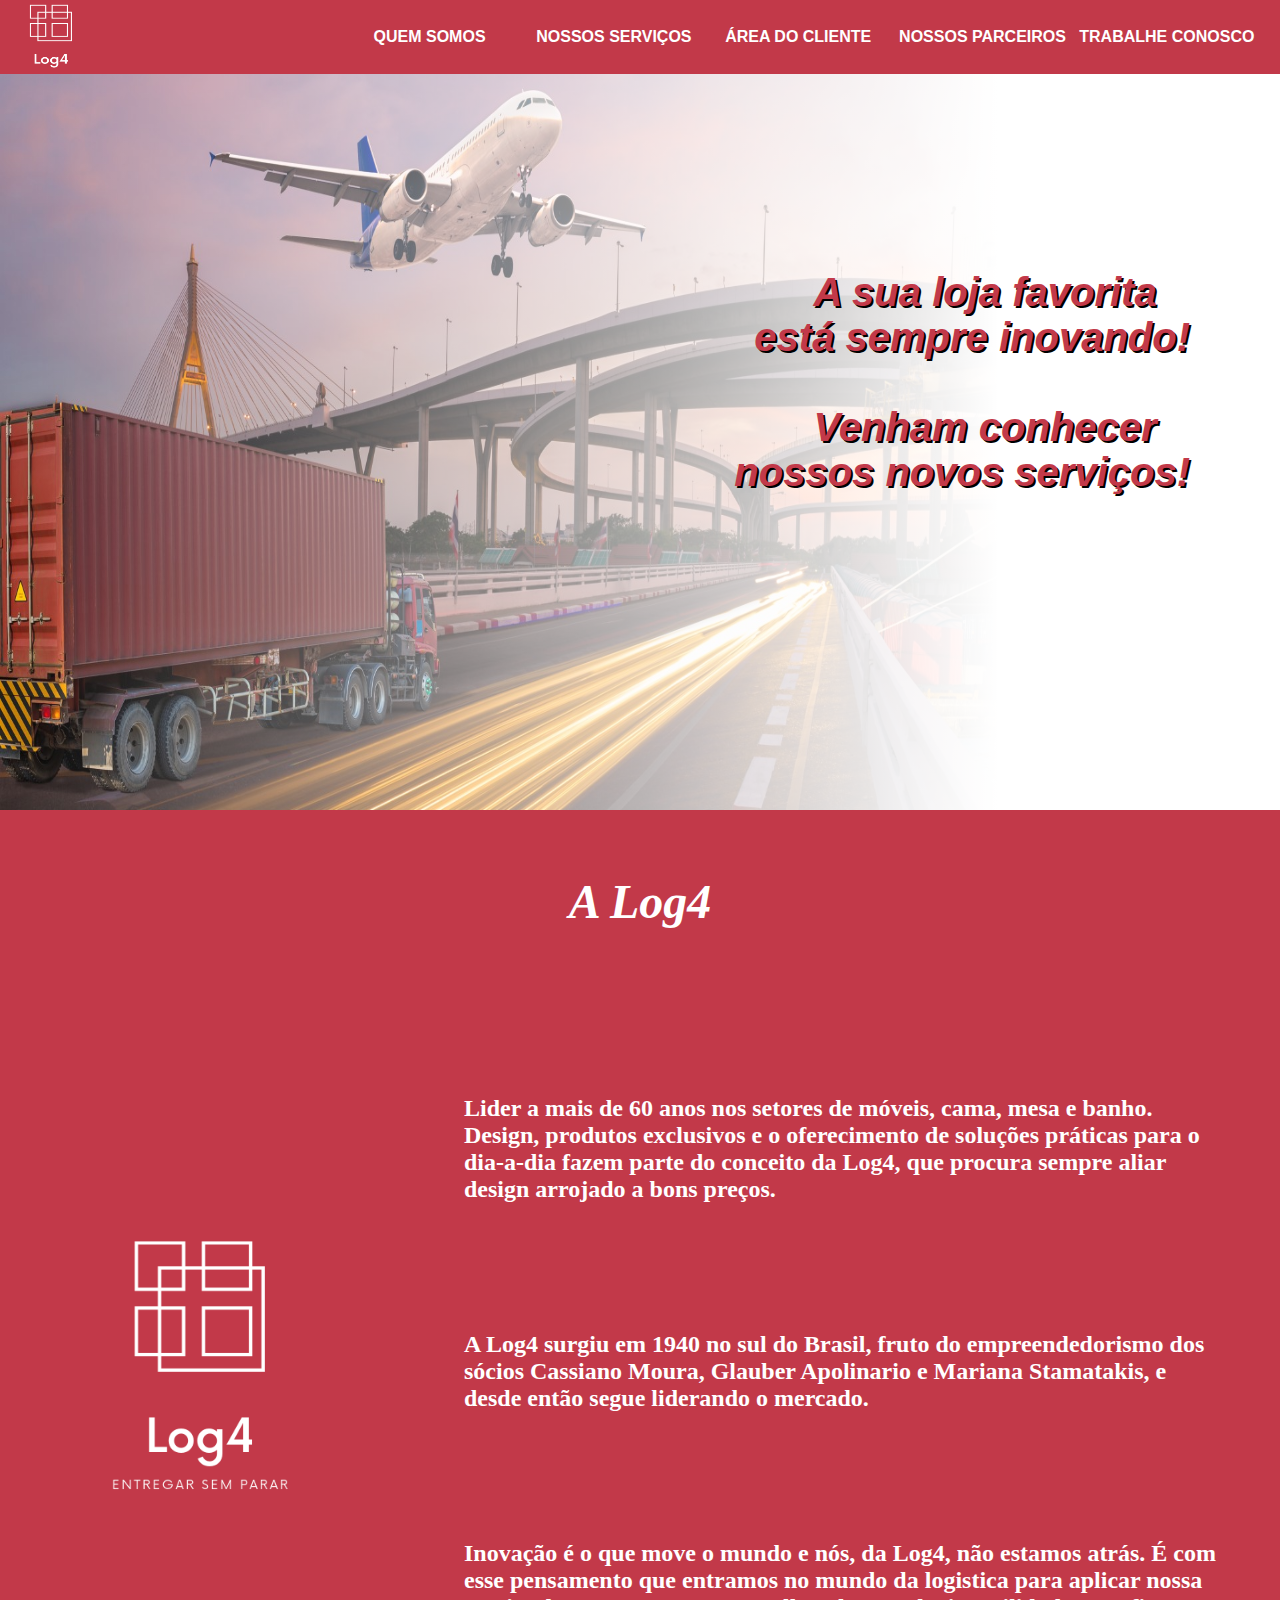
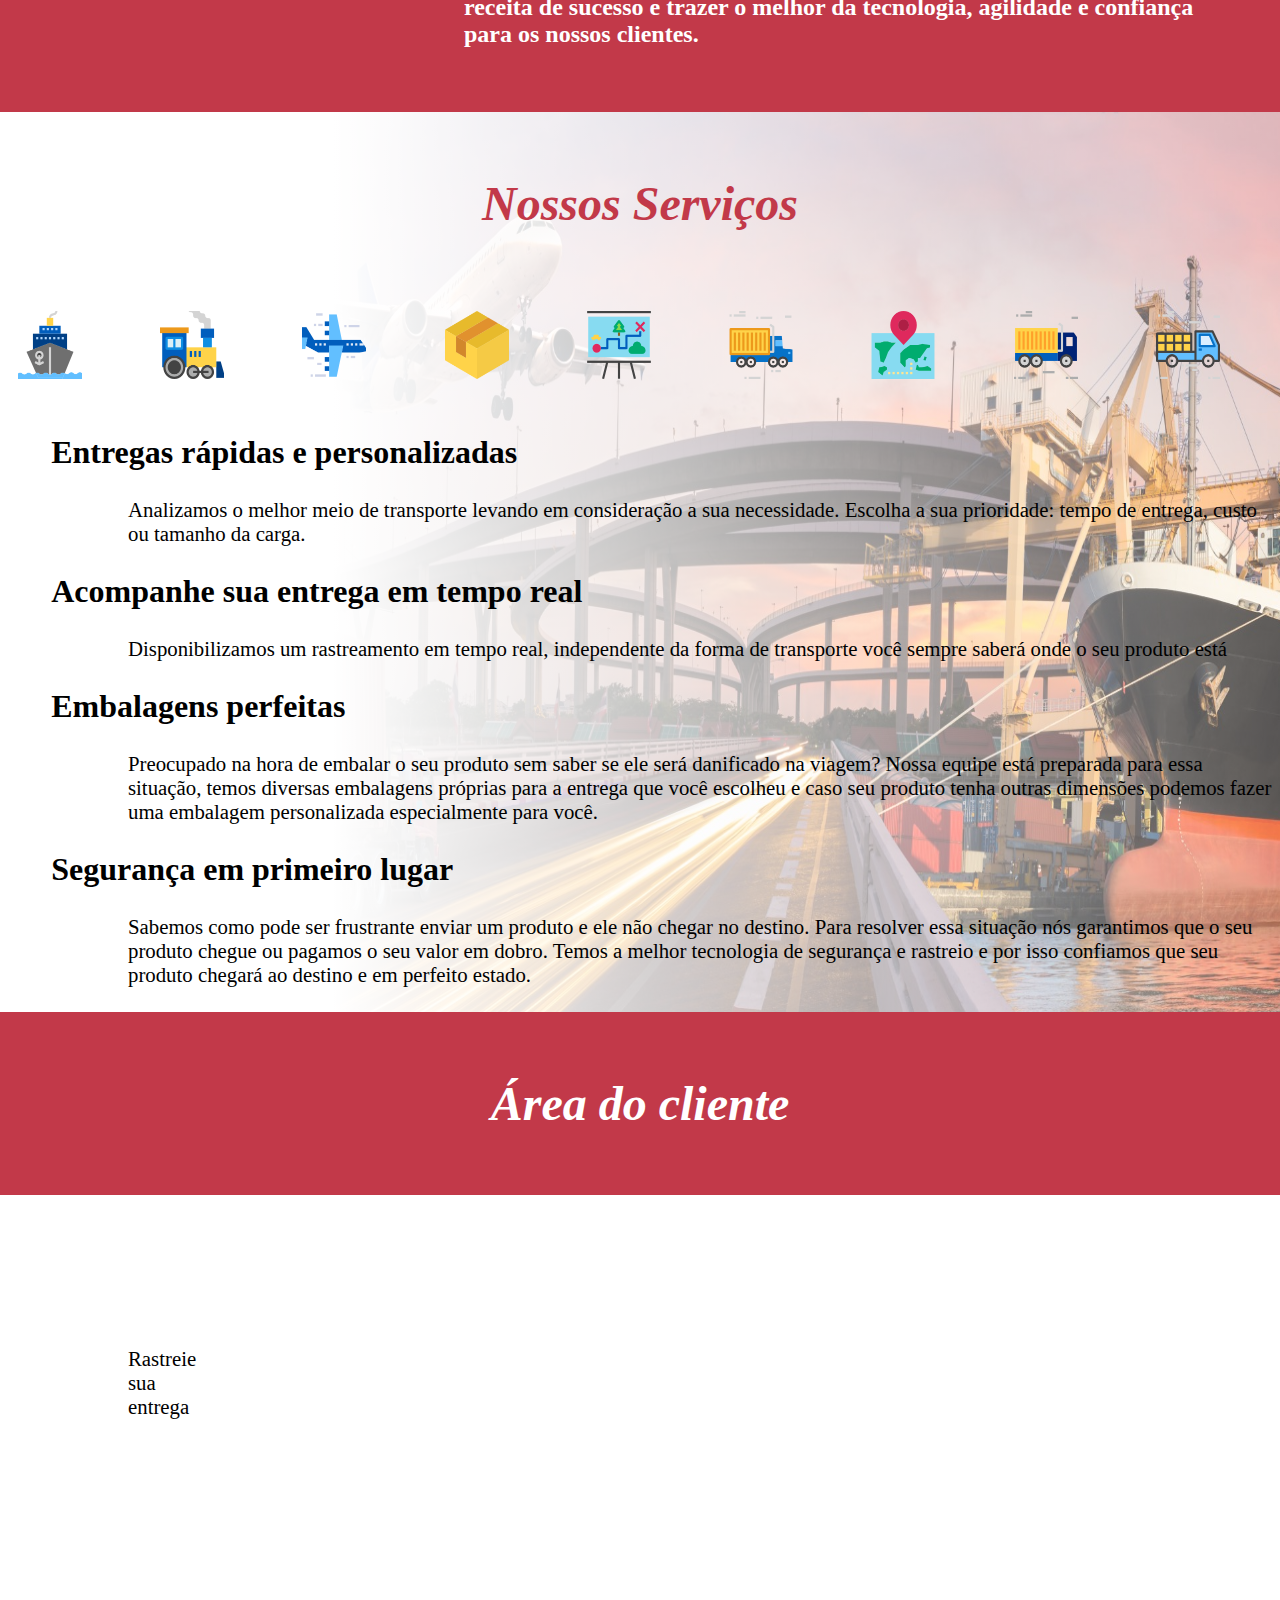
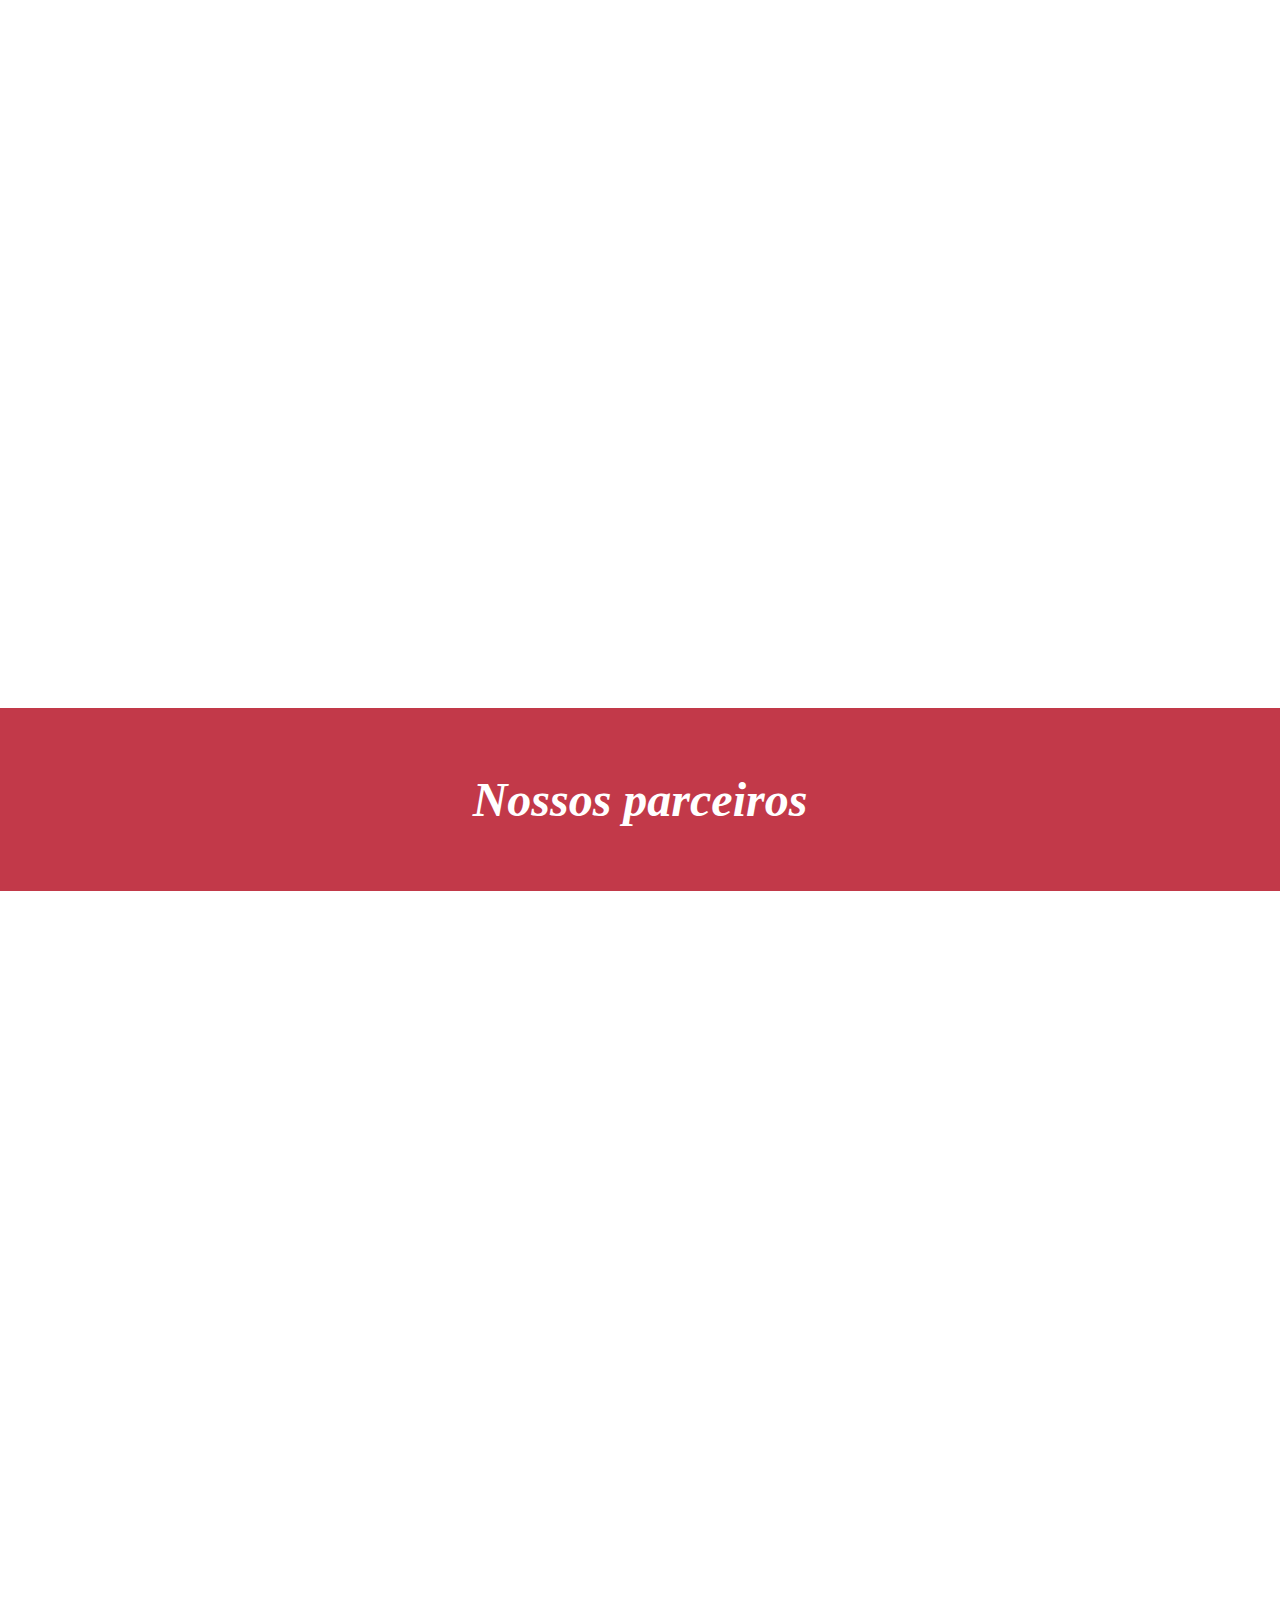
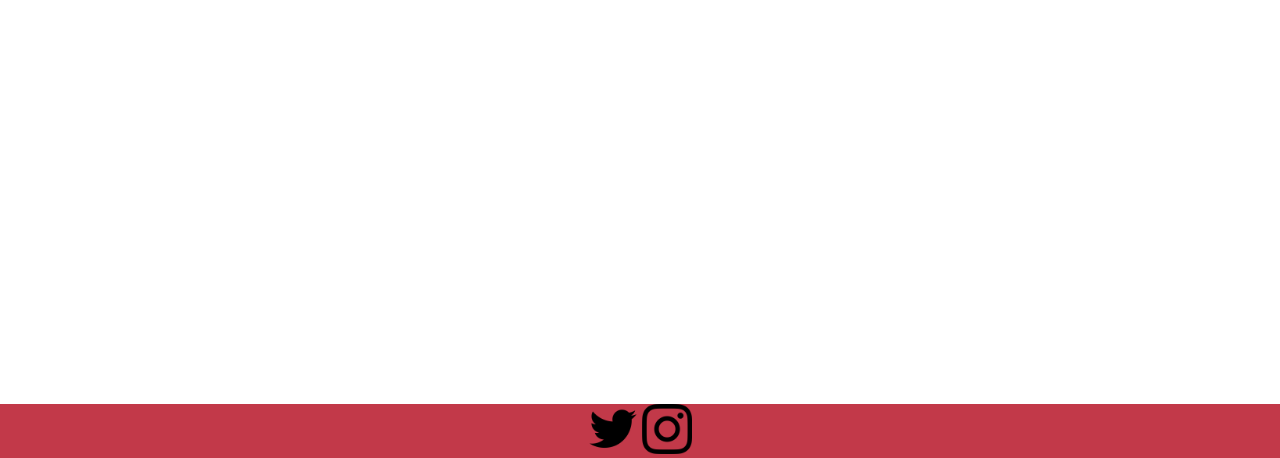
==== commit 4804d4da: "Adição, mapa rastreamento" ====
--- a/index.html
+++ b/index.html
@@ -14,7 +14,7 @@
             <a href="index.html"><img class="logo" src="./Imagens/logo2.png" alt="logo"></a>
             <nav class="navegacao">
                     <a href="#sobre_nos">Quem Somos</a></li>
-                    <a href="#nossos_servicos">Nossos Produtos</a></li>
+                    <a href="#nossos_servicos">Nossos Serviços</a></li>
                     <a href="#area_cliente">Área do cliente</a></li>
                     <a href="#nossos_parceiros">Nossos Parceiros</a></li>
                     <a href="contato.html">Trabalhe Conosco</a></li>
@@ -31,8 +31,9 @@
             </h2>
         </div> <!-- foto com slogan -->
         </div>
+        <div id="sobre_nos" ></div>
         <h2 class="titulo-secao-menu">A Log4 </h2>
-        <div id="sobre_nos"  class="layout-secao1"> <!-- Quem somos -->
+        <div class="layout-secao1"> <!-- Quem somos -->
             <section class="divsecao1">
                 <img src="./img/Log4.png" alt="logo log4" class="img">
             </section>
@@ -42,41 +43,43 @@
                 <h3 class="texto-secao">Inovação é o que move o mundo e nós, da Log4, não estamos atrás. É com esse pensamento que entramos no mundo da logistica para aplicar nossa receita de sucesso e trazer o melhor da tecnologia, agilidade e confiança para os nossos clientes.</h3>
             </section>    
         </div>
-        
-        <h2 class="titulo-secao-menu-branco"> Nossos Serviços </h2>
-        <section class="divsecao2">
-            <!-- <img src="./img/icones logistica.png" alt="logo log4" class="img"> -->
-            <img src="./img/icones logistica1.png" alt="icone_logistica_1" class="icones_logistica">
-            <img src="./img/icones logistica2.png" alt="icone_logistica_2" class="icones_logistica">
-            <img src="./img/icones logistica3.png" alt="icone_logistica_3" class="icones_logistica">
-            <img src="./img/icones logistica4.png" alt="icone_logistica_4" class="icones_logistica">
-            <img src="./img/icones logistica5.png" alt="icone_logistica_5" class="icones_logistica">
-            <img src="./img/icones logistica6.png" alt="icone_logistica_6" class="icones_logistica">
-            <img src="./img/icones logistica7.png" alt="icone_logistica_7" class="icones_logistica">
-            <img src="./img/icones logistica8.png" alt="icone_logistica_8" class="icones_logistica">
-            <img src="./img/icones logistica9.png" alt="icone_logistica_9" class="icones_logistica">
-        </section>
-        <div id="nossos_servicos" class="layout-secao2"> <!-- Nossos Serviços -->
-            
-            <section >
-                <ul>
-                    <li class="texto-secao"><b><h2>Entregas rápidas e personalizadas </h2></b></li>
-                        <p> Analizamos o melhor meio de transporte levando em consideração a sua necessidade. Escolha a sua prioridade: tempo de entrega, custo ou tamanho da carga. </p>
-                    <li class="texto-secao"><b><h2>Acompanhe sua entrega em tempo real
-                    </h2></b></li>
-                        <p>Disponibilizamos um rastreamento em tempo real, independente da forma de transporte você sempre saberá onde o seu produto está</p>
-                    <li class="texto-secao"><b><h2>Embalagens perfeitas
-                    </h2></b></li>
-                        <p>Preocupado na hora de embalar o seu produto sem saber se ele será danificado na viagem? Nossa equipe está preparada para essa situação, temos diversas embalagens próprias para a entrega que você escolheu e caso seu produto tenha outras dimensões podemos fazer uma embalagem personalizada especialmente para você. </p>
-                    <li class="texto-secao"><b><h2> Segurança em primeiro lugar
-                    </h2></b></li>
-                        <p> Sabemos como pode ser frustrante enviar um produto e ele não chegar no destino. Para resolver essa situação nós garantimos que o seu produto chegue ou pagamos o seu valor em dobro. Temos a melhor tecnologia de segurança e rastreio e por isso confiamos que seu produto chegará ao destino e em perfeito estado.</p>
-                </ul>
+        <div class="fundo_servicos">
+            <div id="nossos_servicos" ></div>
+            <h2 class="titulo-secao-menu-branco"> Nossos Serviços </h2>
+            <section class="divsecao2">
+                <!-- <img src="./img/icones logistica.png" alt="logo log4" class="img"> -->
+                <img src="./img/icones logistica1.png" alt="icone_logistica_1" class="icones_logistica">
+                <img src="./img/icones logistica2.png" alt="icone_logistica_2" class="icones_logistica">
+                <img src="./img/icones logistica3.png" alt="icone_logistica_3" class="icones_logistica">
+                <img src="./img/icones logistica4.png" alt="icone_logistica_4" class="icones_logistica">
+                <img src="./img/icones logistica5.png" alt="icone_logistica_5" class="icones_logistica">
+                <img src="./img/icones logistica6.png" alt="icone_logistica_6" class="icones_logistica">
+                <img src="./img/icones logistica7.png" alt="icone_logistica_7" class="icones_logistica">
+                <img src="./img/icones logistica8.png" alt="icone_logistica_8" class="icones_logistica">
+                <img src="./img/icones logistica9.png" alt="icone_logistica_9" class="icones_logistica">
             </section>
+            <div class="layout-secao2"> <!-- Nossos Serviços -->
+                    <ul>
+                        <h1>Entregas rápidas e personalizadas </h1>
+                            <p> Analizamos o melhor meio de transporte levando em consideração a sua necessidade. Escolha a sua prioridade: tempo de entrega, custo ou tamanho da carga. </p>
+                        <h1>Acompanhe sua entrega em tempo real</h1>
+                            <p>Disponibilizamos um rastreamento em tempo real, independente da forma de transporte você sempre saberá onde o seu produto está</p>
+                        <h1>Embalagens perfeitas</h2>
+                            <p>Preocupado na hora de embalar o seu produto sem saber se ele será danificado na viagem? Nossa equipe está preparada para essa situação, temos diversas embalagens próprias para a entrega que você escolheu e caso seu produto tenha outras dimensões podemos fazer uma embalagem personalizada especialmente para você. </p>
+                        <h1>Segurança em primeiro lugar</h1>
+                            <p> Sabemos como pode ser frustrante enviar um produto e ele não chegar no destino. Para resolver essa situação nós garantimos que o seu produto chegue ou pagamos o seu valor em dobro. Temos a melhor tecnologia de segurança e rastreio e por isso confiamos que seu produto chegará ao destino e em perfeito estado.</p>
+                    </ul>
+             
+            </div>
         </div>
         <div id="area_cliente" class="layout-secao3"> <!-- Área do cliente -->
             <h2 class="titulo-secao-menu"> Área do cliente </h2>
-
+            <div class="rastreamento">
+                <p>Rastreie sua entrega</p>
+           
+                <iframe class="mapa" src="https://www.google.com/maps/embed?pb=!1m18!1m12!1m3!1d31759697.273608666!2d-69.64579414066273!3d-13.662861086738767!2m3!1f0!2f0!3f0!3m2!1i1024!2i768!4f13.1!3m3!1m2!1s0x9c59c7ebcc28cf%3A0x295a1506f2293e63!2sBrasil!5e0!3m2!1spt-BR!2sbr!4v1630875827966!5m2!1spt-BR!2sbr" 
+                    width="400" height="350" style="border:2px;" allowfullscreen="" loading="lazy"></iframe>
+            </div>
         </div>
         <div id="nossos_parceiros" class="layout-secao4"> <!-- Nossos parceiros -->
             <h2 class="titulo-secao-menu"> Nossos parceiros</h2>
--- a/style.css
+++ b/style.css
@@ -7,11 +7,7 @@
     width: 100%;
     height: 100%;
 }
-/* #body_contato{
-    width: 100%;
-    height: 100%;
-    position: relative;
-} */
+
 header{
     width: 100%;
 
@@ -119,11 +115,20 @@
 
 .fundo-foto {
     background-image: linear-gradient(to right, transparent 0%, #fff 60%), url(./img/transportes.jpg);
-    height: 85vh;
-    background-size: 100% 100%;
-    -webkit-background-size: 150% 110%;
+    height: 90vh;
+    background-size: 200% 100%;
+    -webkit-background-size: 130% 110%;
     -khtml-background-size: 100% 100%;
     -moz-background-size: 100% 100%
+}
+
+.fundo_servicos {
+    background-image: linear-gradient(to left, transparent 0%, #fff 80%), url(./img/transportes.jpg);
+    height: 100vh;
+    background-size: 100% 100%;
+    -webkit-background-size: 130% 110%;
+    -khtml-background-size: 100% 100%;
+    -moz-background-size: 100% 100% 
 }
 
 
@@ -161,22 +166,28 @@
 
 
 .titulo-secao-menu{
-    padding: 10px;
+    display: flex;
+    justify-content: center;
+    align-items: center;
+    padding: 5%;
     background-color: #C23949;
     color: white;
     grid-column: 1/3;
     text-align: center;
-    font-size: 2.5em;
+    font-size: 3em;
     font-style: italic;
     font-weight: bolder;
 }
 .titulo-secao-menu-branco{
-    padding: 10px;
-    background-color: white;
+    display: flex;
+    align-items: center;
+    justify-content: center;
+    padding: 5%;
+    /* background-color: white; */
     color: #C23949;
     grid-column: 1/3;
     text-align: center;
-    font-size: 2.5em;
+    font-size: 3em;
     font-style: italic;
     font-weight: bolder;
 }
@@ -218,7 +229,12 @@
 
 p{
     font-size: 1.3em;
-    padding: 10vw;
+    padding-left: 10vw;
+    padding-top: 3vh;
+    padding-bottom: 3vh;
+}
+h1{
+    padding-left: 4vw;
 }
 
 .layout-secao2{
@@ -255,7 +271,17 @@
         row-gap: 5px;
         column-gap: 5px;
         align-items: center;}
-
+.rastreamento{
+    display: grid;
+    grid-template-columns: repeat(2, 1fr);
+    justify-content: space-between;
+    align-items: center;
+    width: 100%;
+
+}
+/* .mapa{
+    margin-left: 0;
+} */
 
 @media screen and (max-device-width:480px) {
 .navegacao{
@@ -271,6 +297,7 @@
 }
 .container_header{
     padding: 0;
+    margin: 0;
 }
 
 .navegacao a{
@@ -280,7 +307,18 @@
     width: 100%;
 }
 .fundo-foto{
-    display: none;
+    background-image: none;
+    height: 100%;
+}
+.slogam{
+    margin-bottom: 10vh;
+    text-align: center;
+    margin-right: 0;
+}
+
+.fundo_servicos{
+    background-image: none;
+    height: 100%;
 }
 
 #sobre_nos{
@@ -293,5 +331,17 @@
 .divsecao2{
     grid-template-columns: repeat(3,1fr);
 }
-
-}
+.layout-secao1{
+    grid-template-columns: repeat(1,1fr);
+}
+.rastreamento{
+    grid-template-columns: repeat(1,1fr);
+    align-items: center;
+    padding: 0;
+    margin: 0;
+}
+.mapa{
+    width: 90vw;
+    padding-left: 5vh;
+}
+}
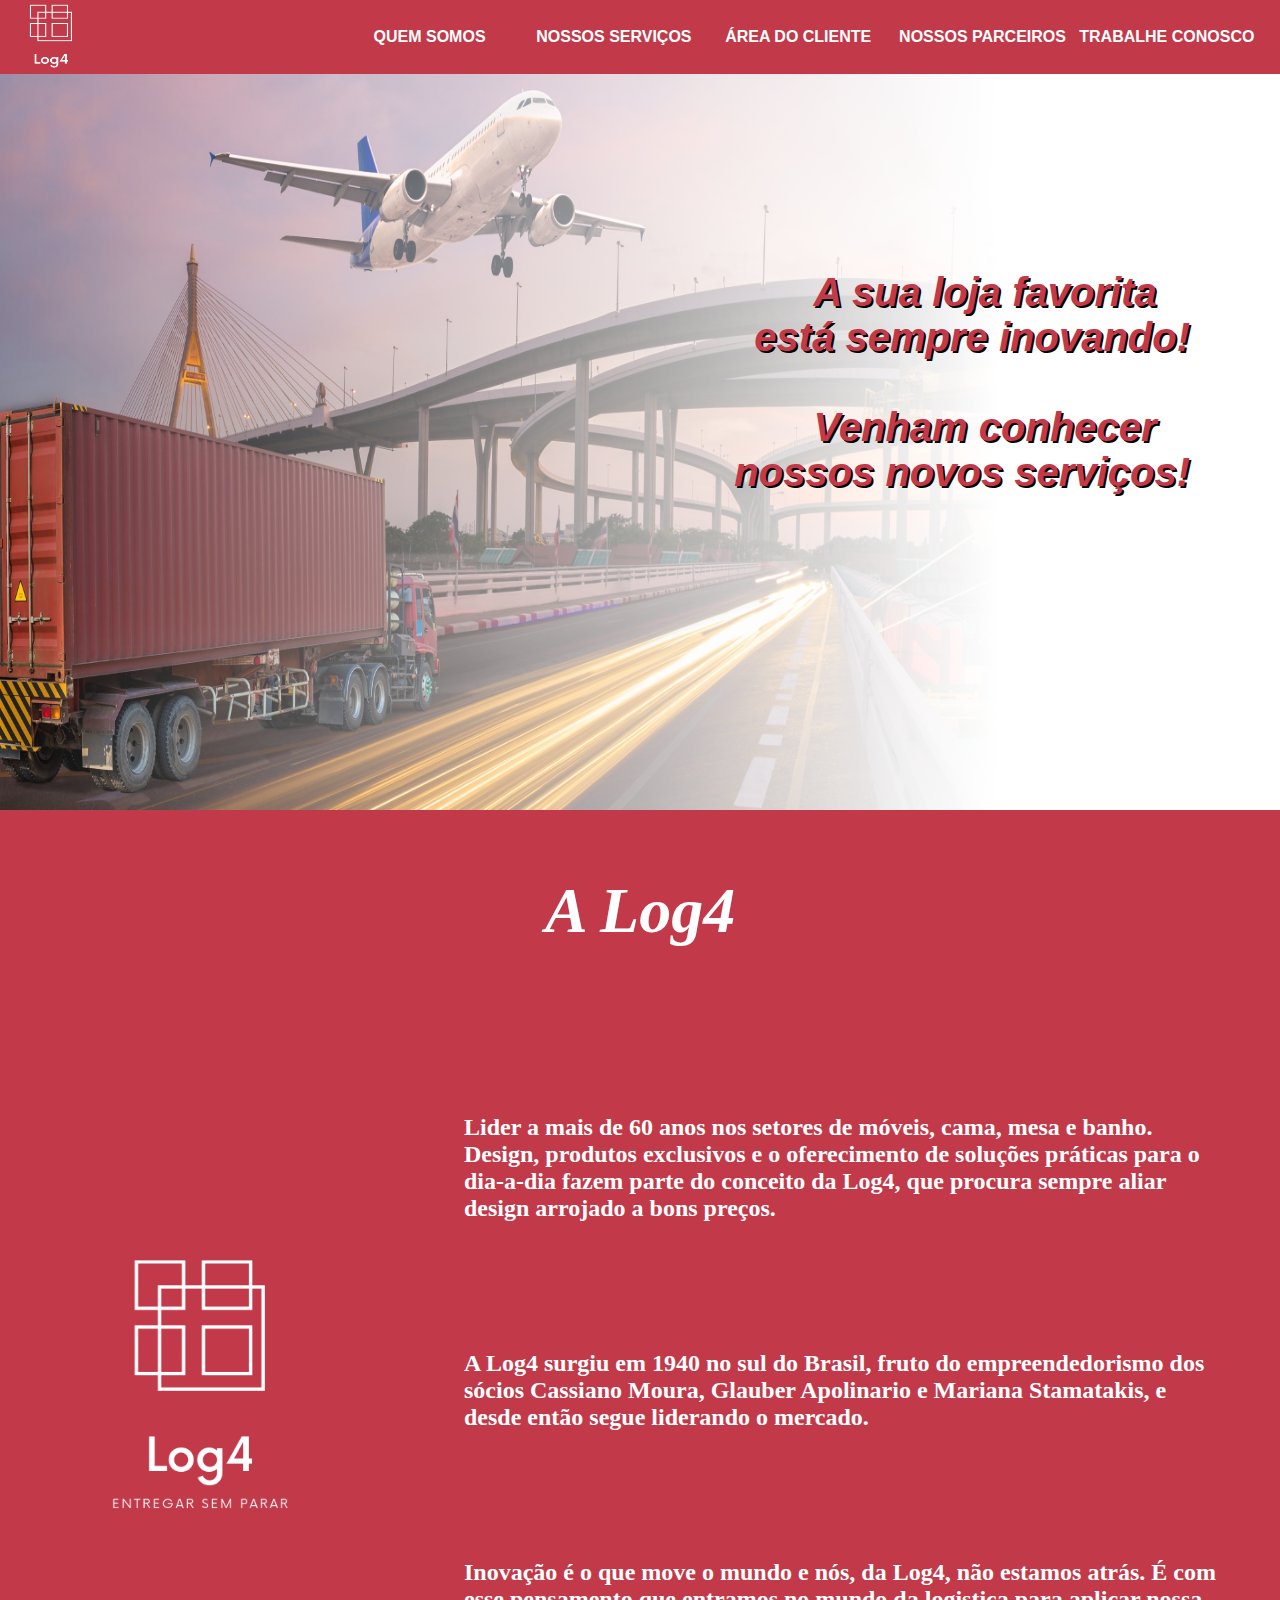
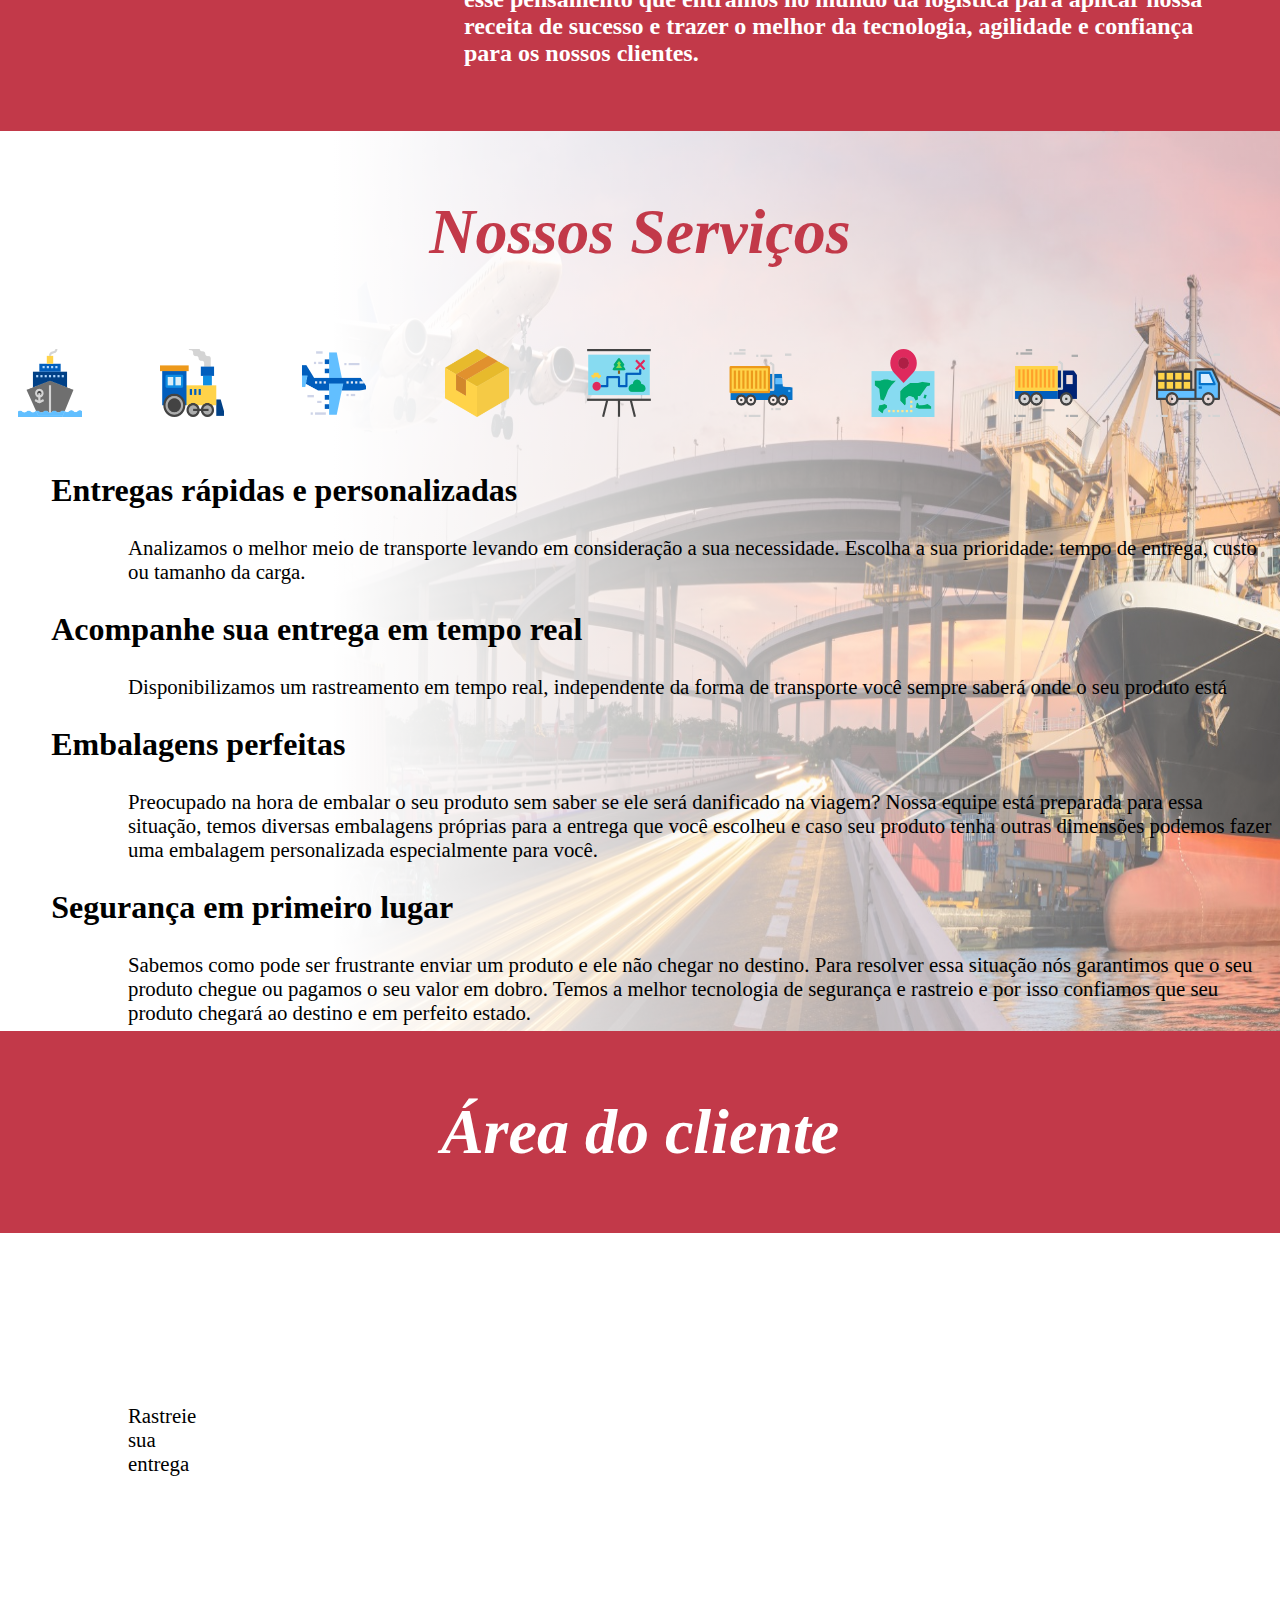
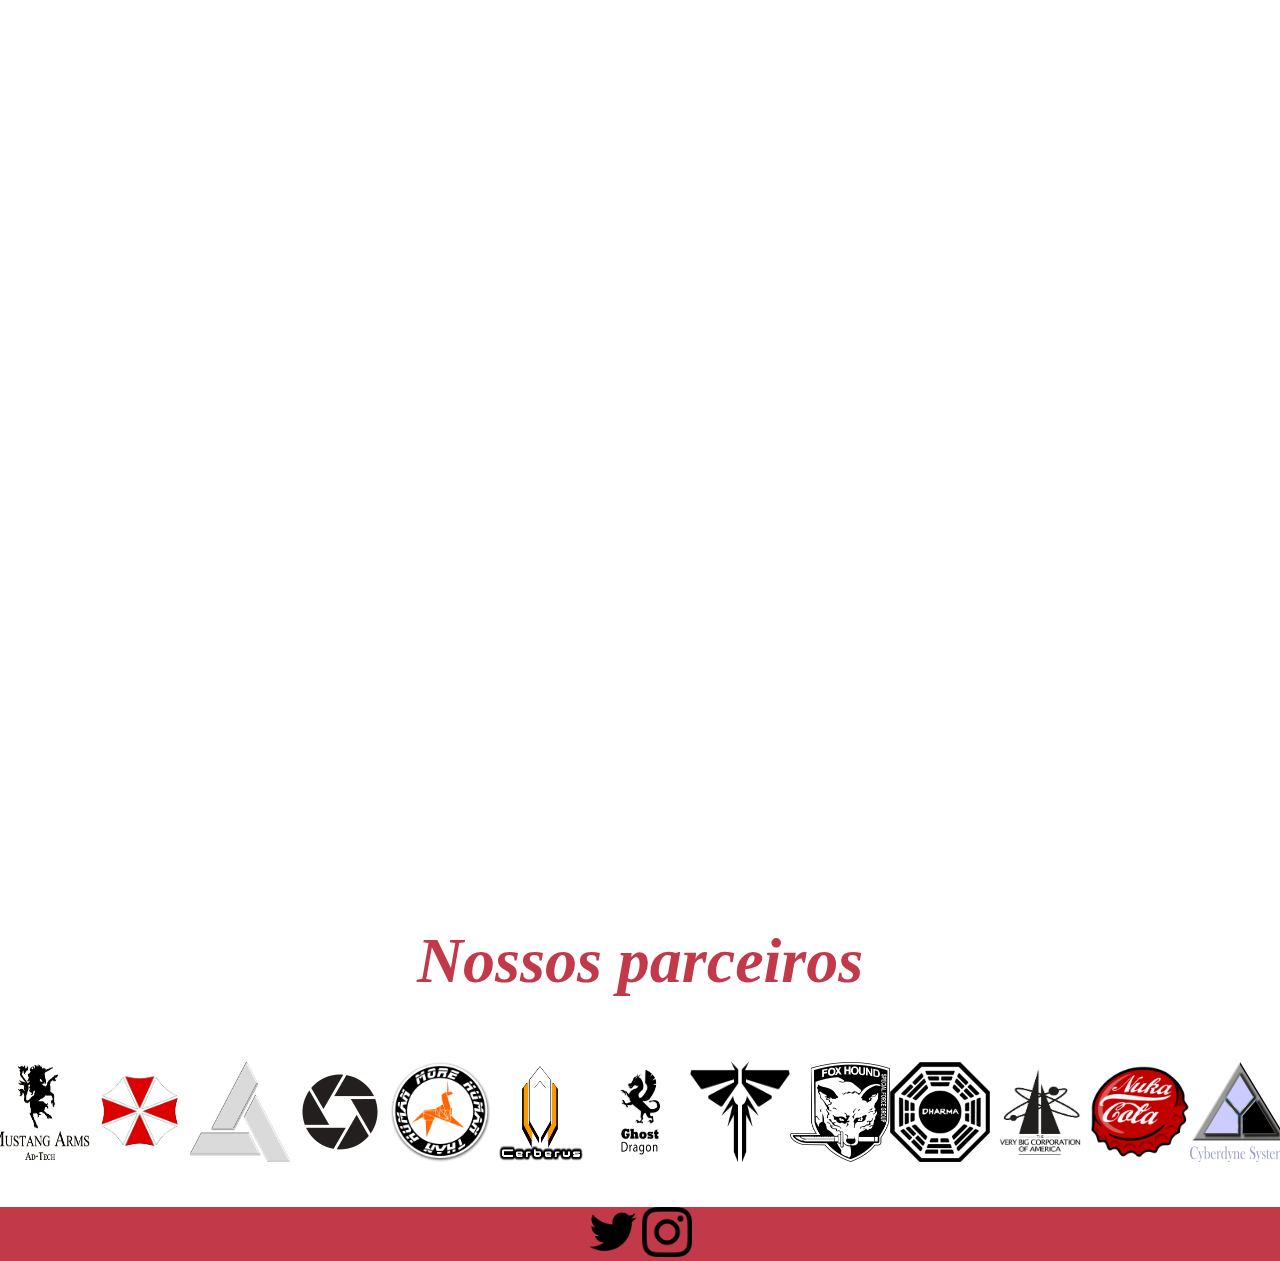
==== commit 7414a80f: "Adição de miniaturas dos parceiros" ====
--- a/index.html
+++ b/index.html
@@ -82,7 +82,23 @@
             </div>
         </div>
         <div id="nossos_parceiros" class="layout-secao4"> <!-- Nossos parceiros -->
-            <h2 class="titulo-secao-menu"> Nossos parceiros</h2>
+            <h2 class="titulo-secao-menu-branco"> Nossos parceiros</h2>
+            <div class="miniaturas_parceiros">
+                <img class="icones_logistica" src="./parceiros/MustangArms.png" alt="Logo_Mustang Arms">
+                <img class="icones_logistica" src="./parceiros/umbrella.png" alt="logo_umbrella">
+                <img class="icones_logistica" src="./parceiros/abstergo.png" alt="Logo_abstergo">
+                <img class="icones_logistica" src="./parceiros/aperture.png" alt="Logo_Aperture">
+                <img class="icones_logistica" src="./parceiros/Blade Runner.png" alt="Logo_Blade_Runner">
+                <img class="icones_logistica" src="./parceiros/cerberus.png" alt="Logo_Cerberus">
+                <img class="icones_logistica" src="./parceiros/dragon ghost.png" alt="Logo_Dragon_Ghost">
+                <img class="icones_logistica" src="./parceiros/fireflies.png" alt="Logo_fireFlies">
+                <img class="icones_logistica" src="./parceiros/foxhound.png" alt="Logo_FoxHound">
+                <img class="icones_logistica" src="./parceiros/lost.png" alt="Logo_Dharma">
+                <img class="icones_logistica" src="./parceiros/monty phyton.jpg" alt="Logo_monty_Python">
+                <img class="icones_logistica" src="./parceiros/nukacola.png" alt="Logo_Nuka_Cola">
+                <img class="icones_logistica" src="./parceiros/Terminator.png" alt="Logo_Cyberdyne">
+
+            </div>
             
         </div>
     </main>
--- a/style.css
+++ b/style.css
@@ -174,7 +174,7 @@
     color: white;
     grid-column: 1/3;
     text-align: center;
-    font-size: 3em;
+    font-size: 4em;
     font-style: italic;
     font-weight: bolder;
 }
@@ -187,7 +187,7 @@
     color: #C23949;
     grid-column: 1/3;
     text-align: center;
-    font-size: 3em;
+    font-size: 4em;
     font-style: italic;
     font-weight: bolder;
 }
@@ -257,12 +257,15 @@
     align-items: center;}
 
 .layout-secao4{
-    display: grid;
-    grid-template-columns: 0.5fr 2fr;
+    /* display: grid; */
+    /* grid-template-columns: 0.5fr 2fr;
     grid-template-rows: 0.02fr 2fr 2fr 2fr;
     row-gap: 5px;
     column-gap: 5px;
-    align-items: center;}
+    align-items: center;*/
+    background-color: white;
+    padding-bottom: 5vh;
+} 
 
     .layout-secao5{
         display: grid;
@@ -279,6 +282,14 @@
     width: 100%;
 
 }
+.miniaturas_parceiros{
+    display: grid;
+    grid-template-columns: repeat(13,1fr);
+    width: 100%;
+    justify-content: center;
+    align-items: center;
+}
+
 /* .mapa{
     margin-left: 0;
 } */
@@ -344,4 +355,7 @@
     width: 90vw;
     padding-left: 5vh;
 }
-}
+.miniaturas_parceiros{
+    grid-template-columns: repeat(3,1fr);
+}
+}
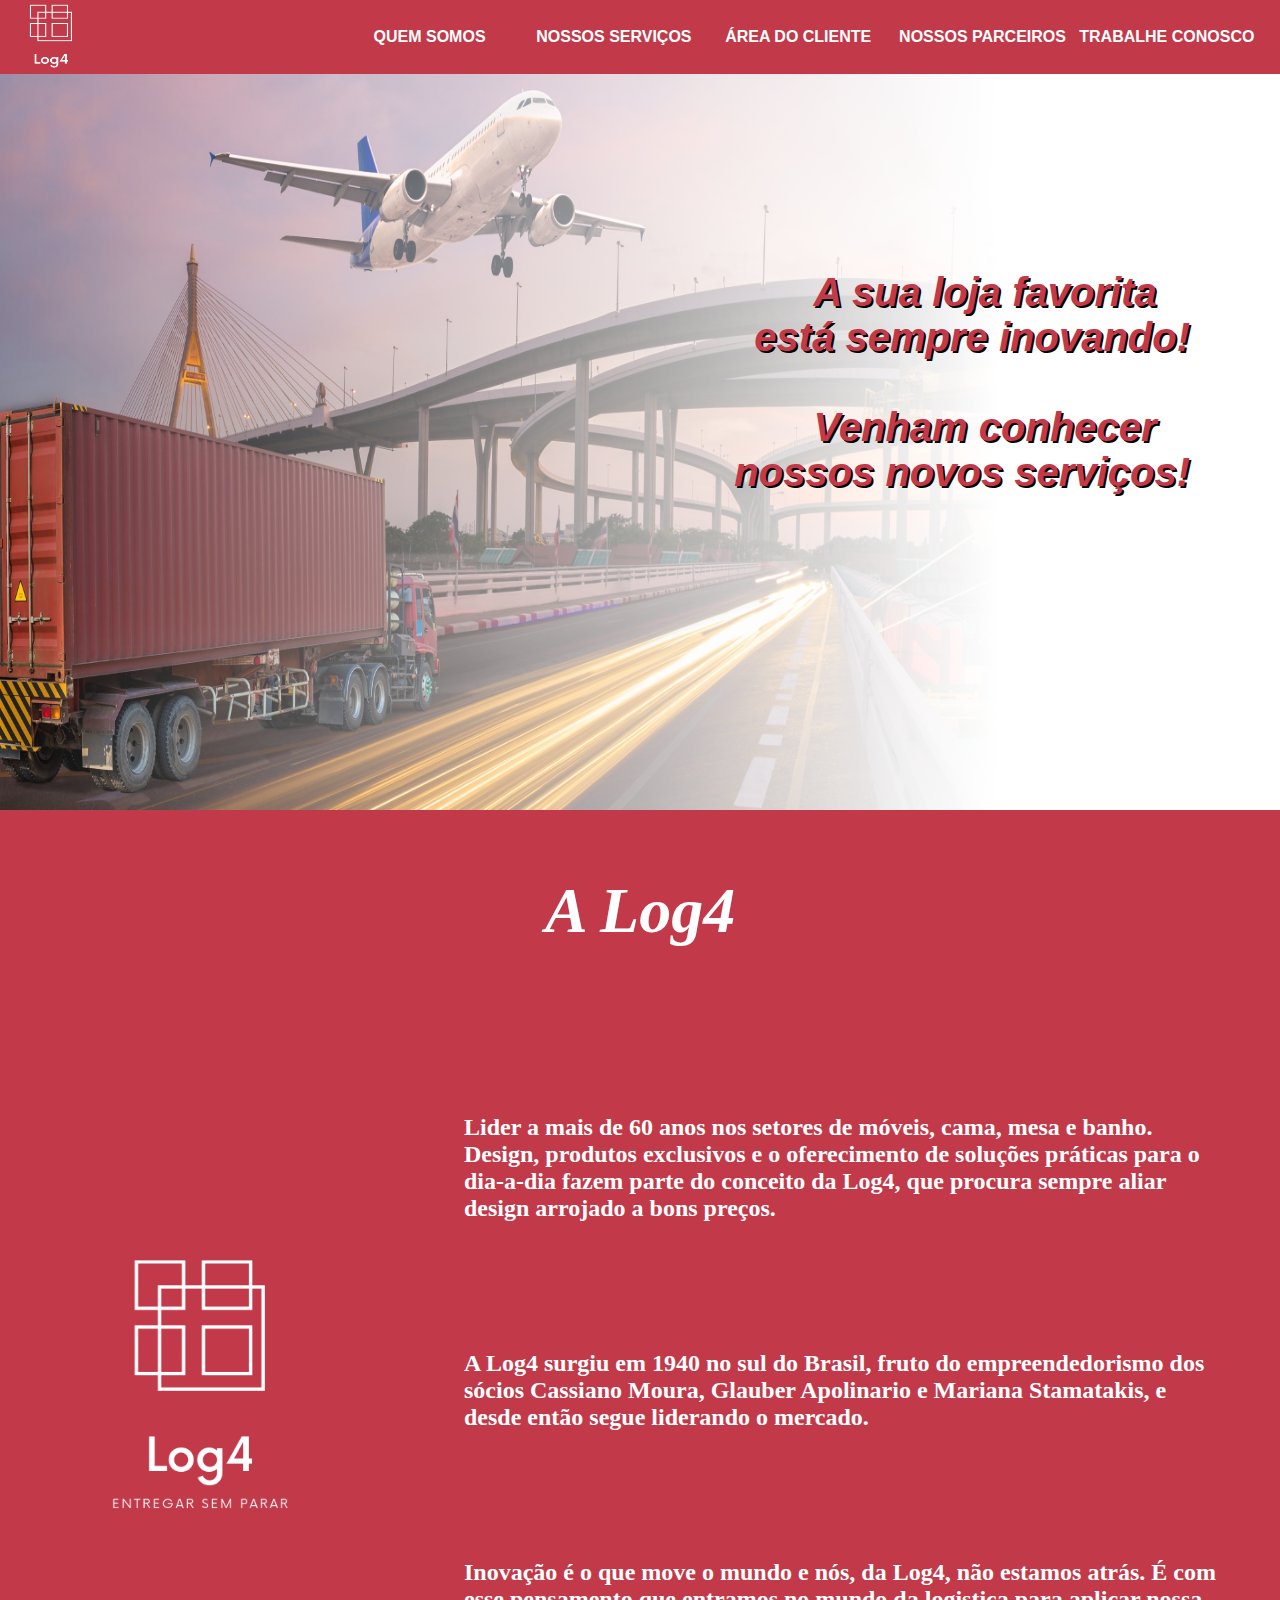
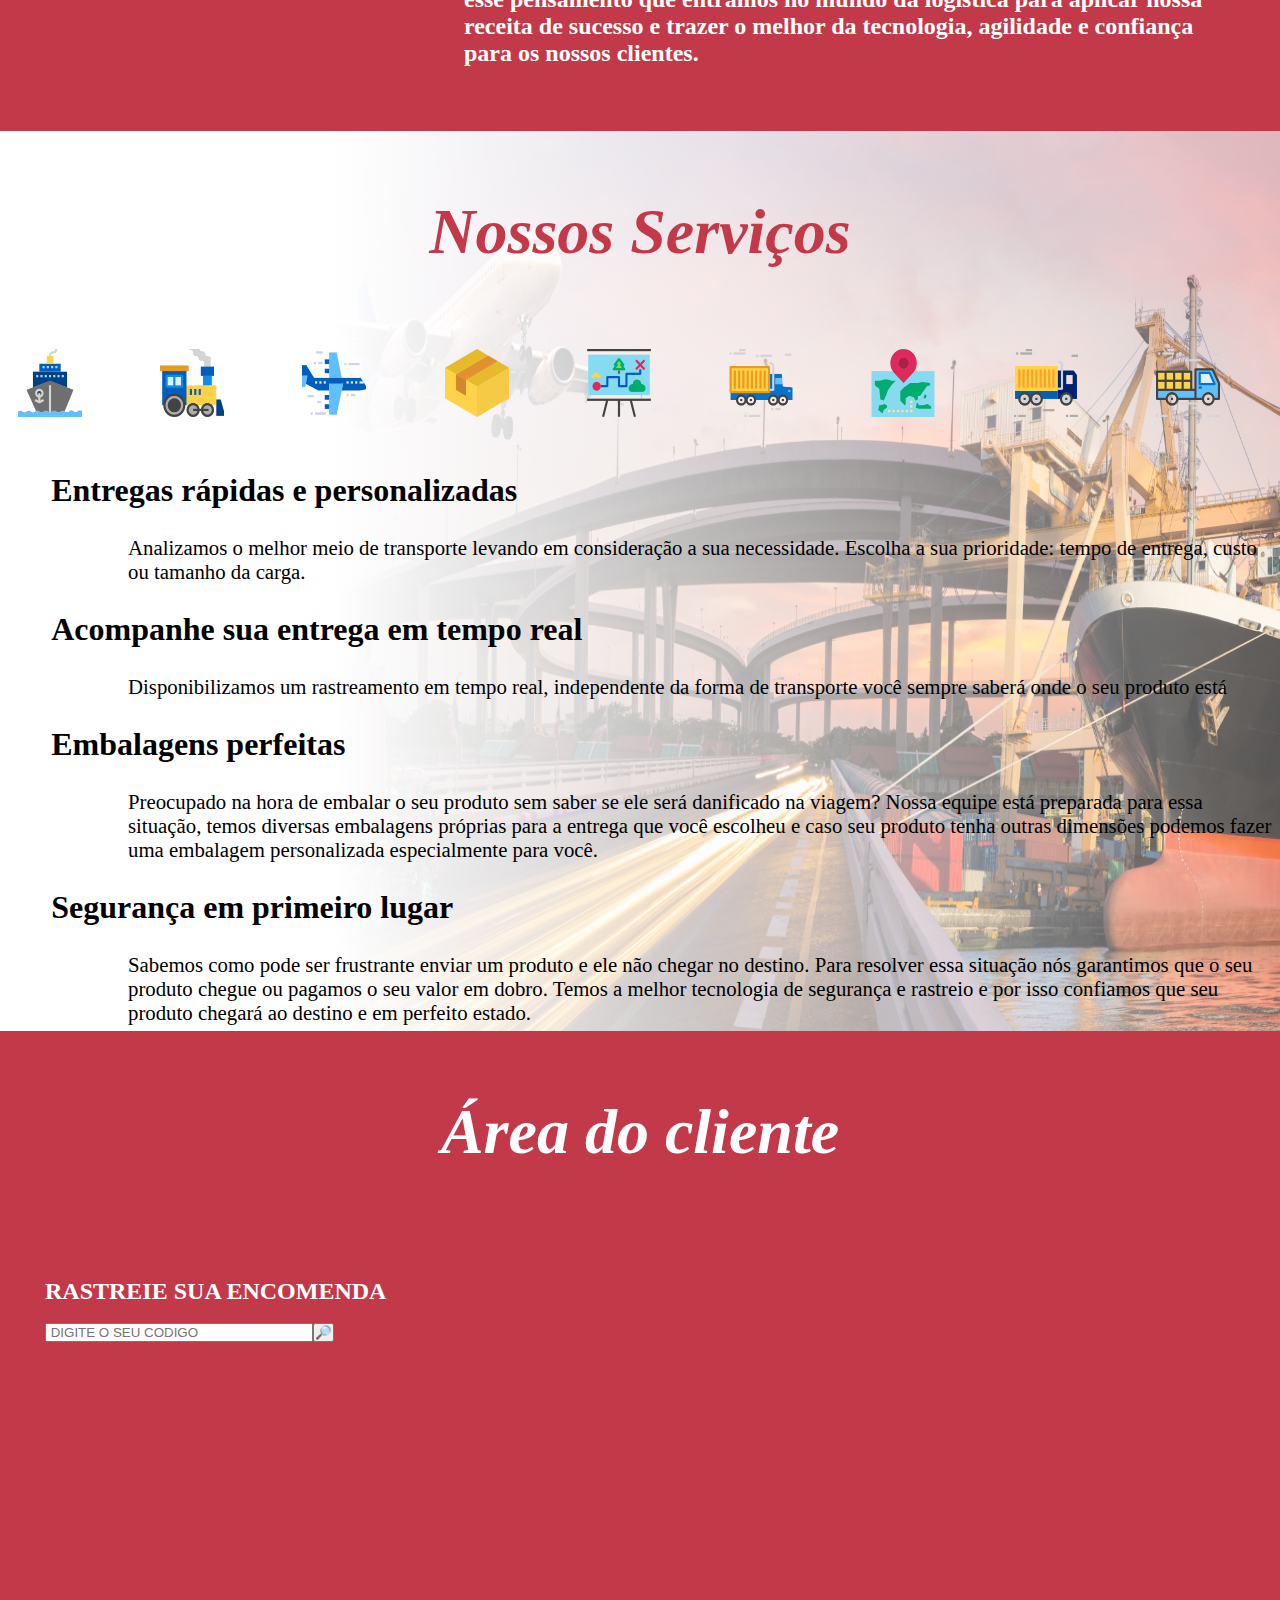
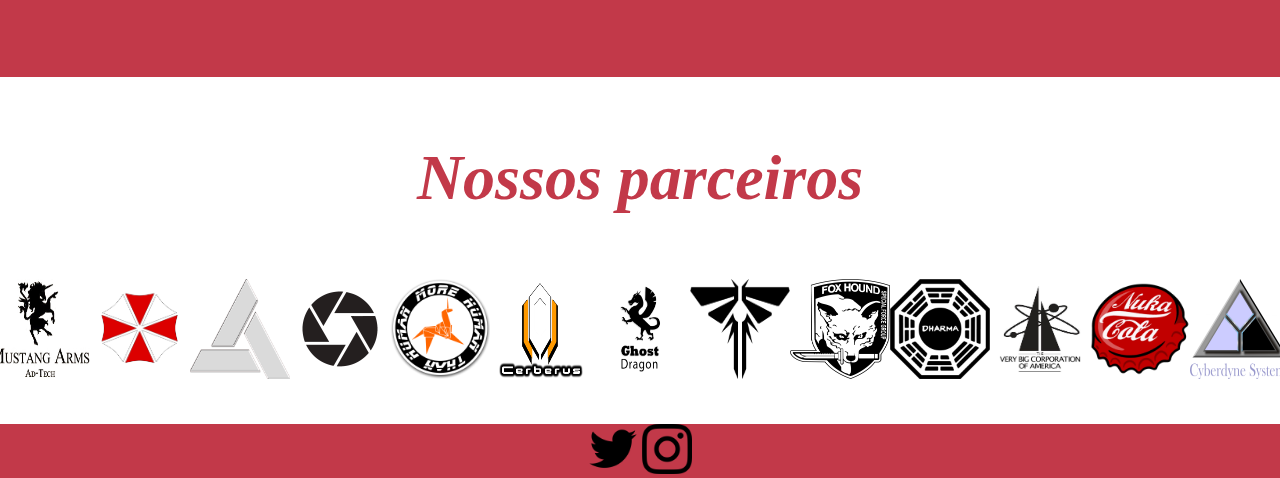
==== commit 08687e13: "Alteração de fundo e outras correções menores" ====
--- a/index.html
+++ b/index.html
@@ -72,14 +72,19 @@
              
             </div>
         </div>
+        <h2 class="titulo-secao-menu"> Área do cliente </h2>
         <div id="area_cliente" class="layout-secao3"> <!-- Área do cliente -->
-            <h2 class="titulo-secao-menu"> Área do cliente </h2>
-            <div class="rastreamento">
-                <p>Rastreie sua entrega</p>
-           
+            
+            
+                <Section>
+                   <h2> RASTREIE SUA ENCOMENDA</h2>
+                   <br><input type="text" id="f_pesquisa" name="f_pesquisa" placeholder=" DIGITE O SEU CODIGO"><button id="botao_pesquisa" >🔎</button >
+                </Section>
+                <section>
                 <iframe class="mapa" src="https://www.google.com/maps/embed?pb=!1m18!1m12!1m3!1d31759697.273608666!2d-69.64579414066273!3d-13.662861086738767!2m3!1f0!2f0!3f0!3m2!1i1024!2i768!4f13.1!3m3!1m2!1s0x9c59c7ebcc28cf%3A0x295a1506f2293e63!2sBrasil!5e0!3m2!1spt-BR!2sbr!4v1630875827966!5m2!1spt-BR!2sbr" 
                     width="400" height="350" style="border:2px;" allowfullscreen="" loading="lazy"></iframe>
-            </div>
+                </section>
+            
         </div>
         <div id="nossos_parceiros" class="layout-secao4"> <!-- Nossos parceiros -->
             <h2 class="titulo-secao-menu-branco"> Nossos parceiros</h2>
--- a/style.css
+++ b/style.css
@@ -6,6 +6,7 @@
 body{
     width: 100%;
     height: 100%;
+    background-color: rgb(192, 109, 119);
 }
 
 header{
@@ -56,11 +57,11 @@
 form{
     font-size: 1em;
 }
-#f_nome{
-    width: 20%;
-}
-#f_email{
-    width: 20%;
+#f_nome, #f_nome_mensagem{
+    width: 30%;
+}
+#f_email, #f_email_mensagem{
+    width: 30%;
 
 }
 #f_idade{
@@ -70,16 +71,20 @@
     width: 7%;
 }
 #f_experiencia{
-    width: 20%;
+    width: 30%;
 }
 #contato{
-    color: #C23949;
+    color: white;
     padding: 1%;
     display: grid;
     grid-template-columns: repeat(2,1fr);
     justify-content: center;
     /* position: relative; */
 }
+#f_pesquisa{
+    width: 45%;
+}
+
 
 .icones{
     width: 50px;
@@ -250,11 +255,23 @@
 
 .layout-secao3{
     display: grid;
-    grid-template-columns: 0.5fr 2fr;
-    grid-template-rows: 0.02fr 2fr 2fr 2fr;
+    grid-template-columns: repeat(2,1fr);
+    /* grid-template-rows: 0.02fr 2fr 2fr 2fr;
     row-gap: 5px;
-    column-gap: 5px;
-    align-items: center;}
+    column-gap: 5px; */
+    /* align-items: center; */
+    justify-content: center;
+padding: 5vh;
+    background-color: #C23949;
+    color: white;}
+
+/* .rastreamento{
+display: grid;
+grid-template-columns: repeat(2, 1fr);
+justify-content: space-between;
+align-items: center;
+width: 100%;
+} */
 
 .layout-secao4{
     /* display: grid; */
@@ -274,14 +291,9 @@
         row-gap: 5px;
         column-gap: 5px;
         align-items: center;}
-.rastreamento{
-    display: grid;
-    grid-template-columns: repeat(2, 1fr);
-    justify-content: space-between;
-    align-items: center;
-    width: 100%;
-
-}
+
+
+
 .miniaturas_parceiros{
     display: grid;
     grid-template-columns: repeat(13,1fr);
@@ -352,10 +364,15 @@
     margin: 0;
 }
 .mapa{
+    padding-top: 5vh;
     width: 90vw;
     padding-left: 5vh;
 }
 .miniaturas_parceiros{
     grid-template-columns: repeat(3,1fr);
 }
-}
+.layout-secao3{
+    grid-template-columns: repeat(1,1fr);
+}
+
+}
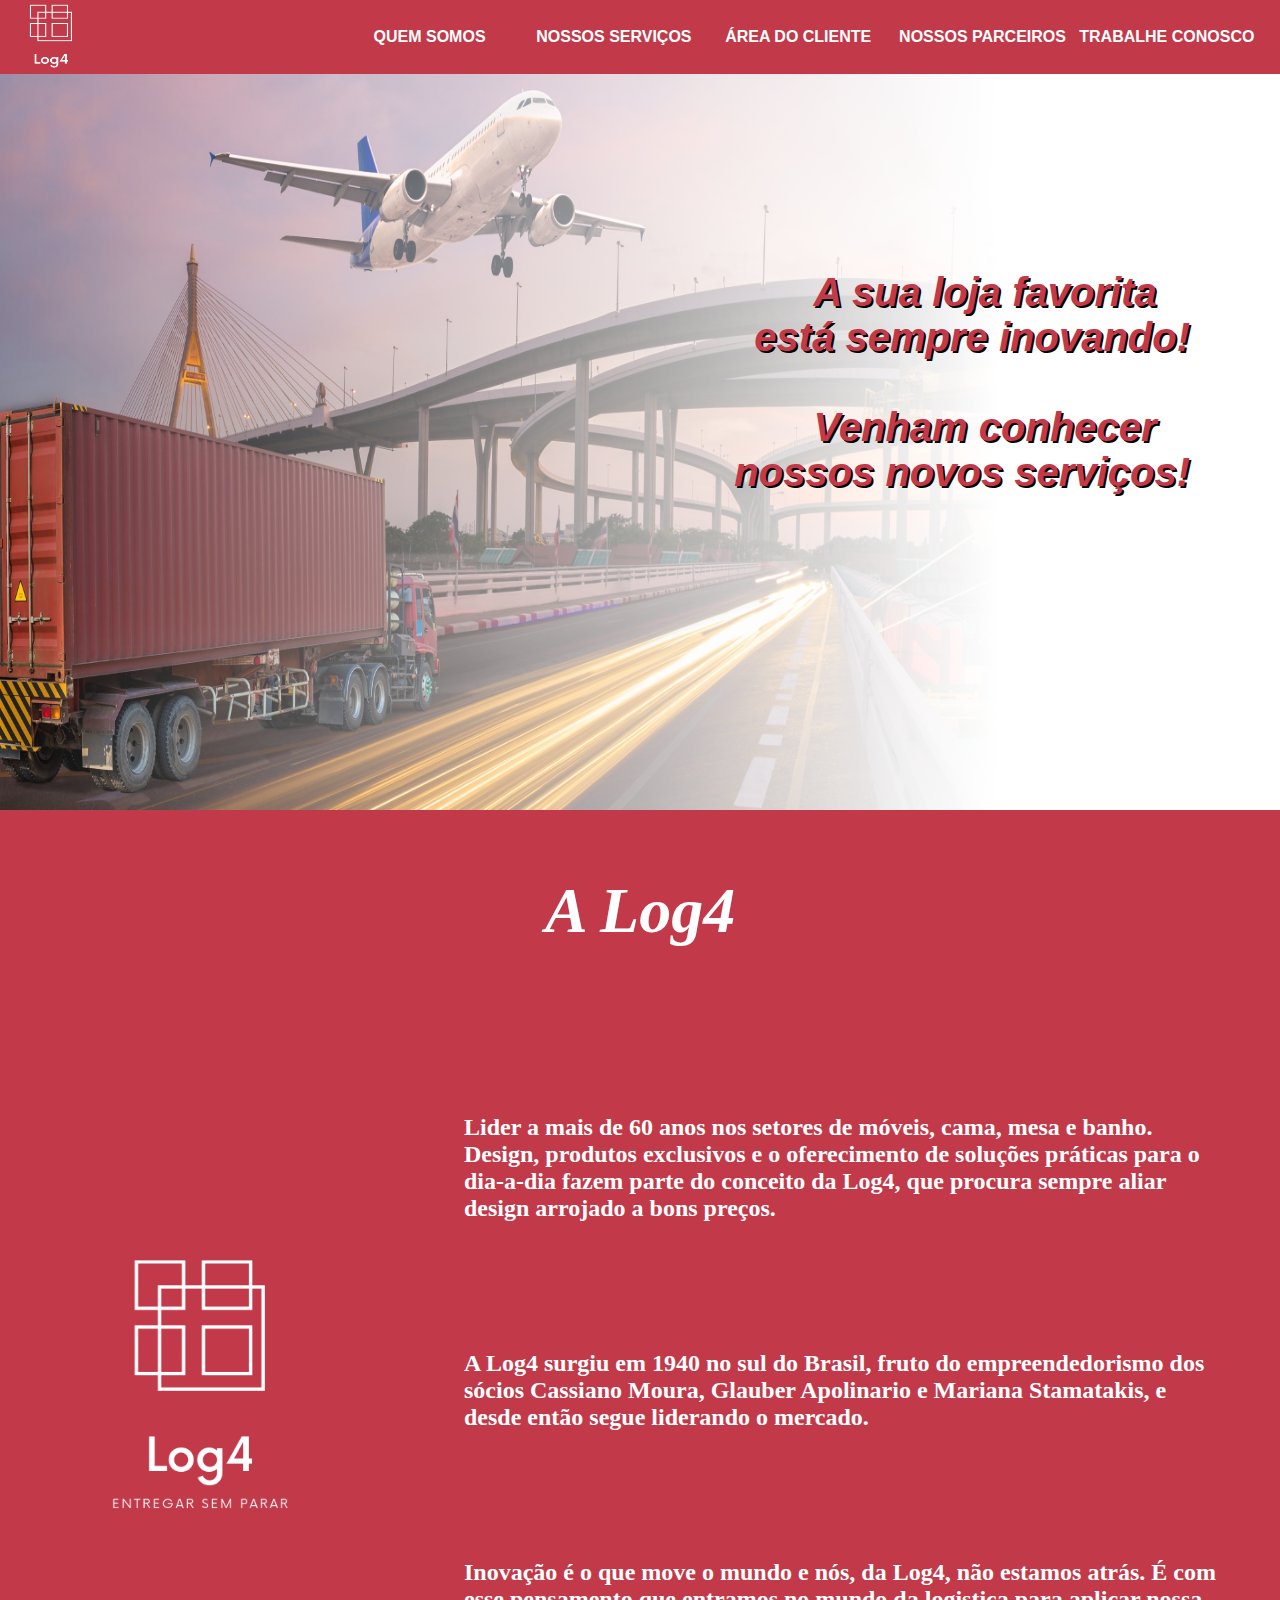
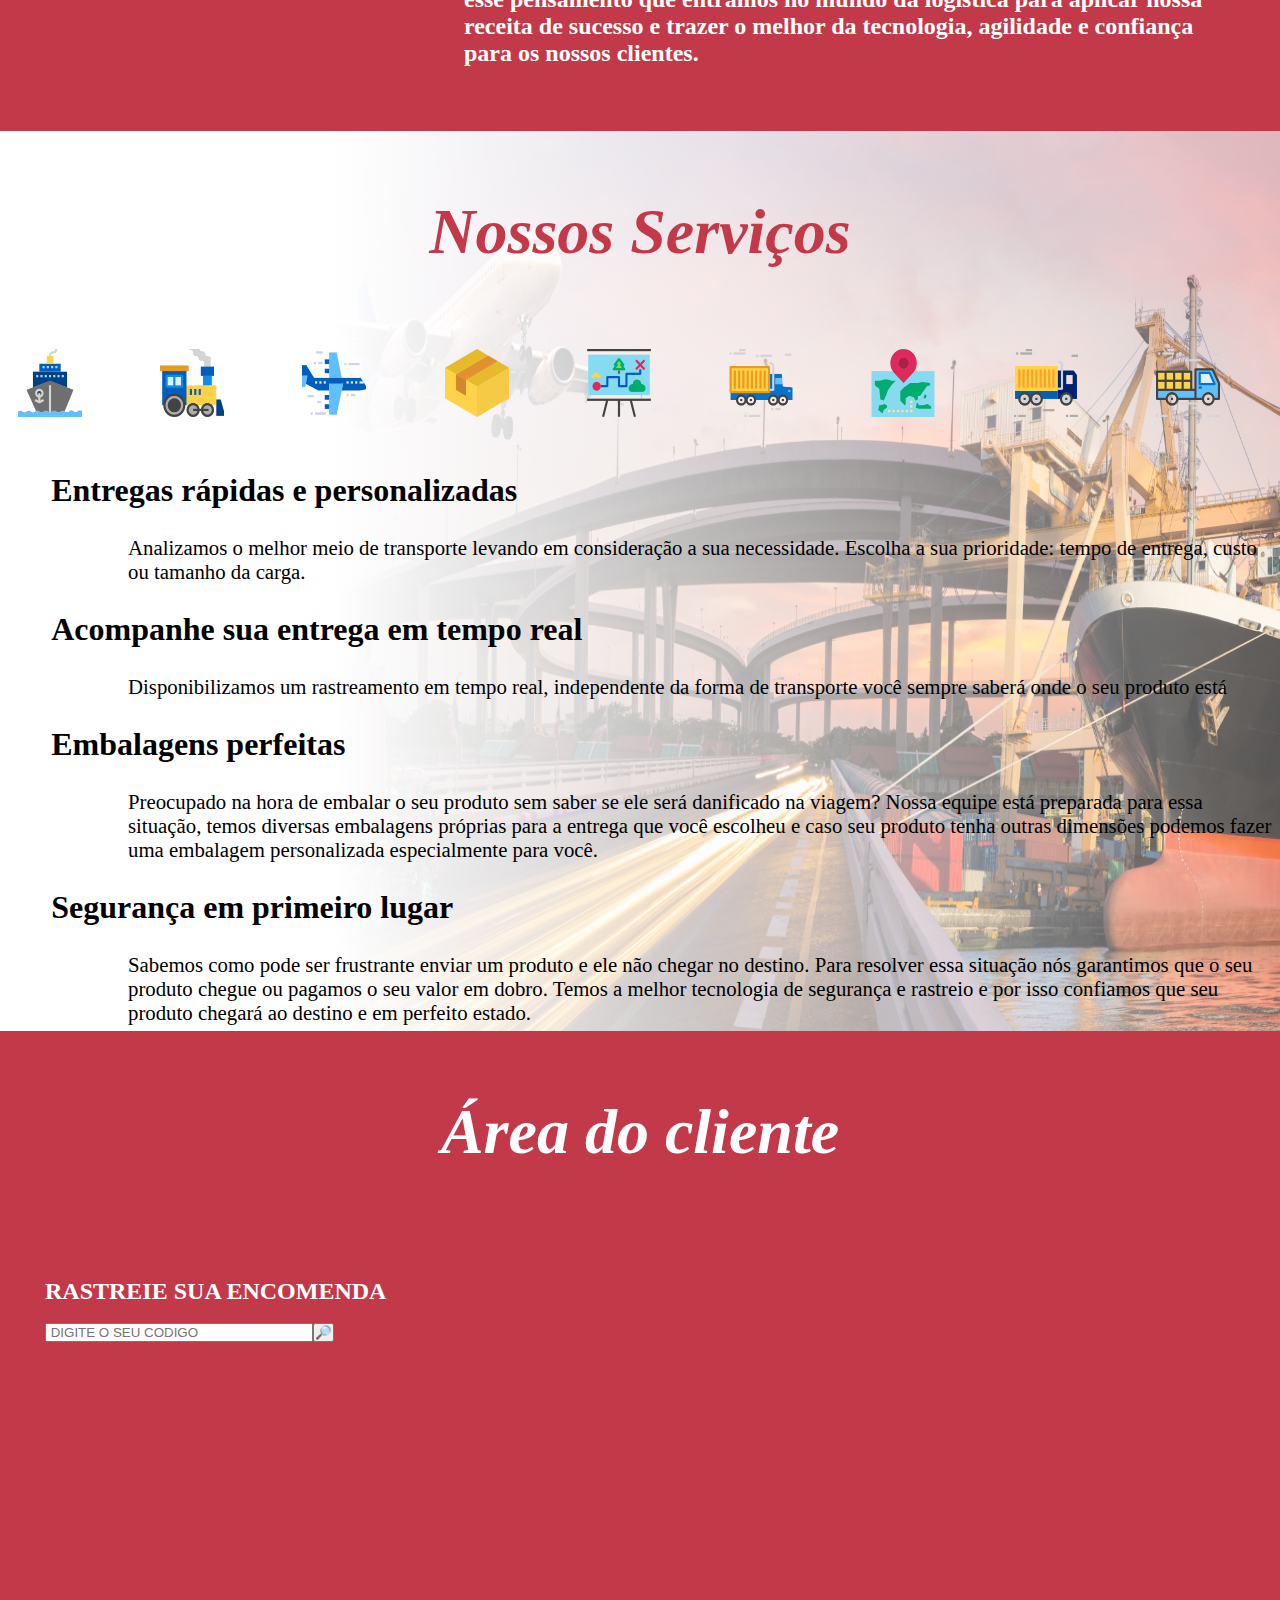
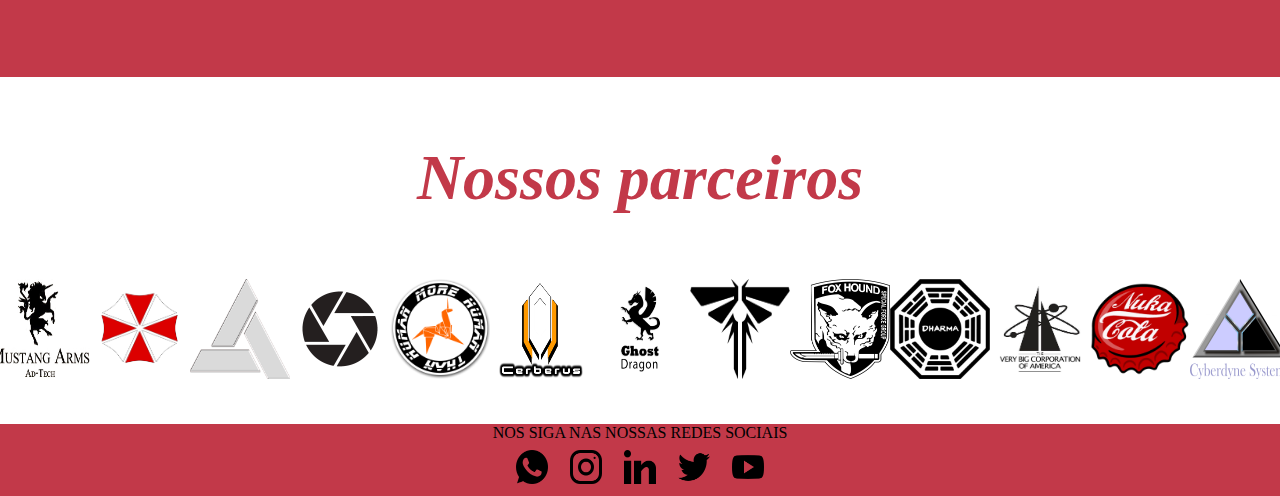
==== commit b2ce2eb0: "Alteração no footer e organização do css" ====
--- a/index.html
+++ b/index.html
@@ -108,10 +108,14 @@
         </div>
     </main>
     
-    <footer>
+    <footer id="footer_principal">
+        <div id="texto_redes_sociais" >NOS SIGA NAS NOSSAS REDES SOCIAIS</div>
         <div>
-            <a href="https://twitter.com"><img class="icones" src="./img/twitter.png" alt="twitter"></a>
-            <a href="https://www.instagram.com"><img class="icones" src="./img/instagram.png" alt=""></a>
+            <a target="blank" href="https://www.whatsapp.com"><img class="icones" src="./Imagens/whatsapp.png" alt="Logo_Whatsapp"></a>
+            <a target="blank" href="https://www.instagram.com"><img class="icones" src="./Imagens/instagran.png" alt="Logo_Instagrm"></a>
+            <a target="blanck" href="https://www.linkedin.com"><img class="icones" src="./Imagens/linkedin.png" alt="Logo_LinkedIn"></a>
+            <a target="blanck" href="https://www.twitter.com"><img class="icones" src="./Imagens/twitter.png" alt="Logo_Twitter"></a>
+            <a target="blanck" href="https://www.youtube.com"><img class="icones" src="./Imagens/youtube.png" alt="Logo_YouTube"></a>
         </div>
     </footer>
     
--- a/style.css
+++ b/style.css
@@ -9,6 +9,8 @@
     background-color: rgb(192, 109, 119);
 }
 
+
+/* ---------HEADER E MENU DE NAVEGAÇÃO--------- */
 header{
     width: 100%;
 
@@ -53,6 +55,11 @@
 }
 a:hover{
     color: black;
+
+
+
+    /* ---------FORMULARIO DE CONTATO--------- */
+
 }
 form{
     font-size: 1em;
@@ -84,6 +91,8 @@
 #f_pesquisa{
     width: 45%;
 }
+
+
 
 
 .icones{
@@ -94,6 +103,9 @@
     width: 100px;
     height: 100px;
 }
+
+/* ---------FOOTER--------- */
+
 footer{
     /* height: 10vh; */
     background-color: #C23949;
@@ -115,8 +127,7 @@
     position: absolute;
 }
 
-
-
+/* ---------FUNDO DAS SEÇÕES--------- */
 
 .fundo-foto {
     background-image: linear-gradient(to right, transparent 0%, #fff 60%), url(./img/transportes.jpg);
@@ -136,8 +147,6 @@
     -moz-background-size: 100% 100% 
 }
 
-
-
 .fundo_contato{
     background-image:  url(./img/transportes.jpg);
     height: 25vh;
@@ -153,6 +162,75 @@
     font-weight: bolder;
 }
 
+
+/* ---------TEXTOS--------- */
+
+
+p{
+    font-size: 1.3em;
+    padding-left: 10vw;
+    padding-top: 3vh;
+    padding-bottom: 3vh;
+}
+h1{
+    padding-left: 4vw;
+}
+
+
+/* ---------LAYOUTS EM GERAL--------- */
+.layout-secao1{
+    padding-top: 3%;
+    background-color: #C23949 ;
+    color: white;
+    display: grid;
+    grid-template-columns: 0.5fr 2fr;
+    align-items: center;
+    justify-content: center;
+}
+
+.divsecao2{
+    display: grid;
+    grid-template-columns: repeat(9,1fr);
+}
+.img{
+    grid-row: 2/5 ;
+    width: 400px;
+    height: 400px;
+    padding-bottom: 6px;
+}
+
+.layout-secao2{
+    padding-top: 3%;
+}
+
+.layout-secao3{
+    display: grid;
+    grid-template-columns: repeat(2,1fr);
+    justify-content: center;
+padding: 5vh;
+    background-color: #C23949;
+    color: white;}
+
+.layout-secao4{
+    background-color: white;
+    padding-bottom: 5vh;
+} 
+
+    .layout-secao5{
+        display: grid;
+        grid-template-columns: 0.5fr 2fr;
+        grid-template-rows: 0.02fr 2fr 2fr 2fr;
+        row-gap: 5px;
+        column-gap: 5px;
+        align-items: center;}
+
+.miniaturas_parceiros{
+    display: grid;
+    grid-template-columns: repeat(13,1fr);
+    width: 100%;
+    justify-content: center;
+    align-items: center;
+}
 .slogam{
     text-align: right;
     margin-right: 10vh;
@@ -163,12 +241,7 @@
     font-weight: bolder;
     font-family: sans-serif ;
     text-shadow: 2px 2px black;
-    /* position: absolute; */
-    /* top: 2%; */
-    /*justify-self: center;
-    left: 25%; */
-}
-
+}
 
 .titulo-secao-menu{
     display: flex;
@@ -197,114 +270,13 @@
     font-weight: bolder;
 }
 
-
-
-.layout-secao1{
-    padding-top: 3%;
-    background-color: #C23949 ;
-    color: white;
-    display: grid;
-    grid-template-columns: 0.5fr 2fr;
-    /* grid-template-columns: 0.5fr 2fr;
-    grid-template-rows: 0.02fr 2fr 2fr 2fr;
-    row-gap: 5px;
-    column-gap: 5px; */
-    align-items: center;
-    justify-content: center;
-}
-
-
-
-.divsecao2{
-    display: grid;
-    grid-template-columns: repeat(9,1fr);
-}
-.img{
-    grid-row: 2/5 ;
-    width: 400px;
-    height: 400px;
-    padding-bottom: 6px;
-}
-
 .texto-secao {
     grid-column: 2/3;
     padding: 5vw;
     font-size: 1.50em;
 }
 
-p{
-    font-size: 1.3em;
-    padding-left: 10vw;
-    padding-top: 3vh;
-    padding-bottom: 3vh;
-}
-h1{
-    padding-left: 4vw;
-}
-
-.layout-secao2{
-    padding-top: 3%;
-    /* display: grid;
-    grid-template-columns: 0.5fr 2fr; */
-    /* grid-template-rows: 0.02fr 2fr;
-    row-gap: 5px;
-    column-gap: 5px; */
-    /* align-items: center;
-    justify-content: center;} */
-}
-
-.layout-secao3{
-    display: grid;
-    grid-template-columns: repeat(2,1fr);
-    /* grid-template-rows: 0.02fr 2fr 2fr 2fr;
-    row-gap: 5px;
-    column-gap: 5px; */
-    /* align-items: center; */
-    justify-content: center;
-padding: 5vh;
-    background-color: #C23949;
-    color: white;}
-
-/* .rastreamento{
-display: grid;
-grid-template-columns: repeat(2, 1fr);
-justify-content: space-between;
-align-items: center;
-width: 100%;
-} */
-
-.layout-secao4{
-    /* display: grid; */
-    /* grid-template-columns: 0.5fr 2fr;
-    grid-template-rows: 0.02fr 2fr 2fr 2fr;
-    row-gap: 5px;
-    column-gap: 5px;
-    align-items: center;*/
-    background-color: white;
-    padding-bottom: 5vh;
-} 
-
-    .layout-secao5{
-        display: grid;
-        grid-template-columns: 0.5fr 2fr;
-        grid-template-rows: 0.02fr 2fr 2fr 2fr;
-        row-gap: 5px;
-        column-gap: 5px;
-        align-items: center;}
-
-
-
-.miniaturas_parceiros{
-    display: grid;
-    grid-template-columns: repeat(13,1fr);
-    width: 100%;
-    justify-content: center;
-    align-items: center;
-}
-
-/* .mapa{
-    margin-left: 0;
-} */
+/* ---------Responsividade--------- */
 
 @media screen and (max-device-width:480px) {
 .navegacao{
@@ -375,4 +347,13 @@
     grid-template-columns: repeat(1,1fr);
 }
 
-}
+#footer_contato{
+    position: static;
+    padding-bottom: 0;
+    margin-bottom: 0;
+}
+#texto_redes_sociais{
+    display: none;
+}
+
+}
